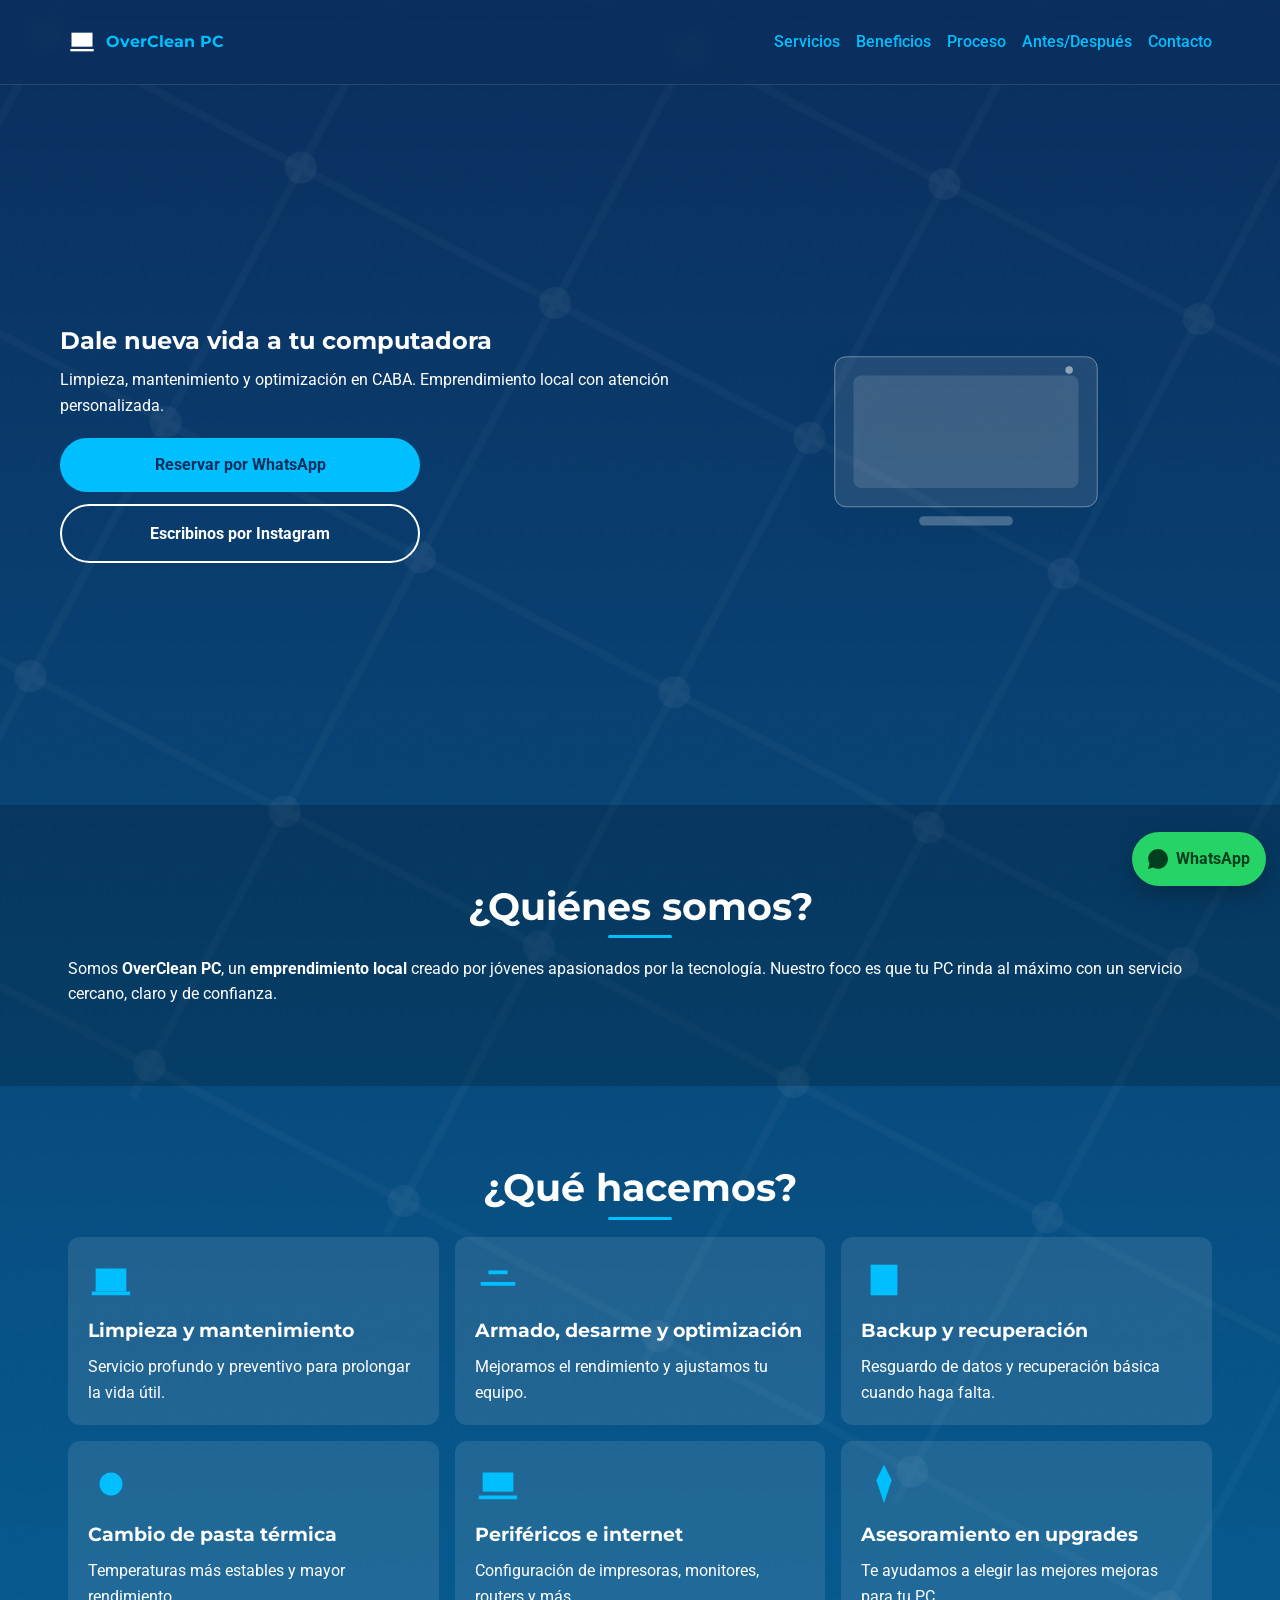
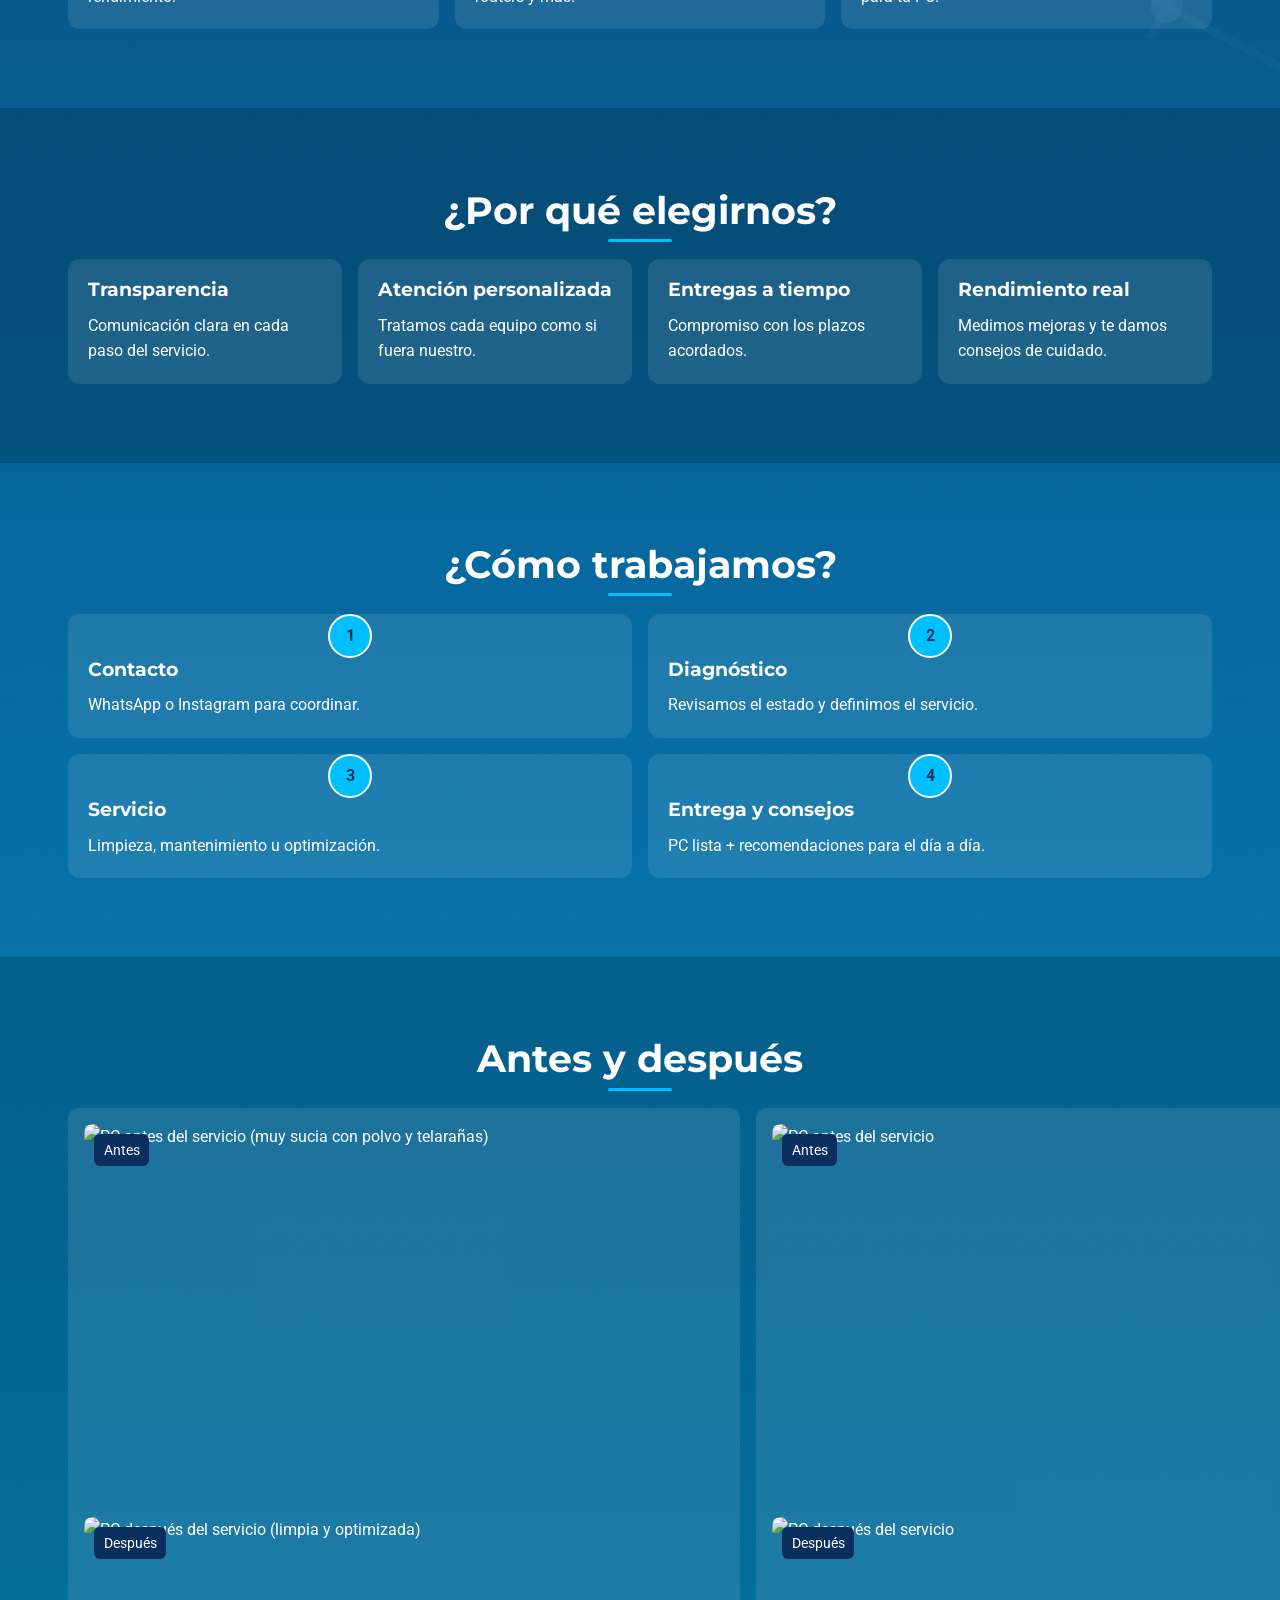
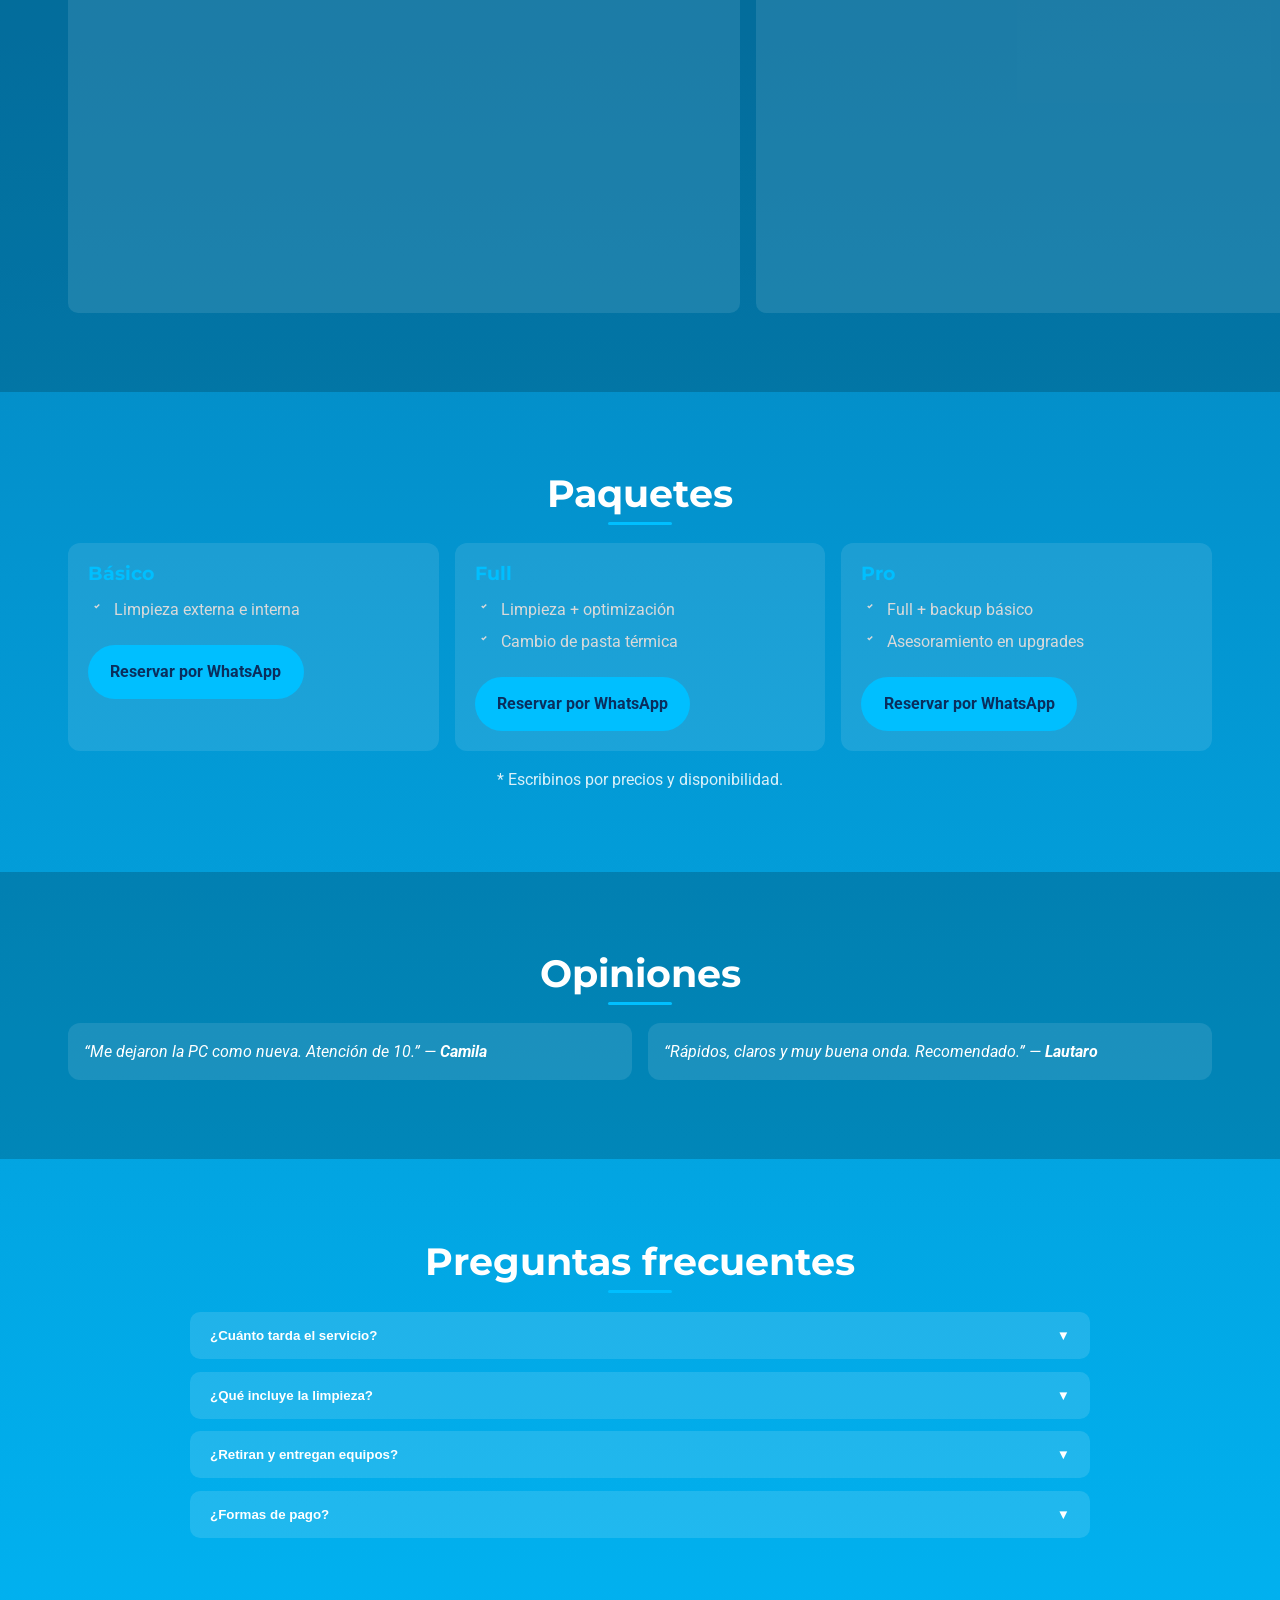
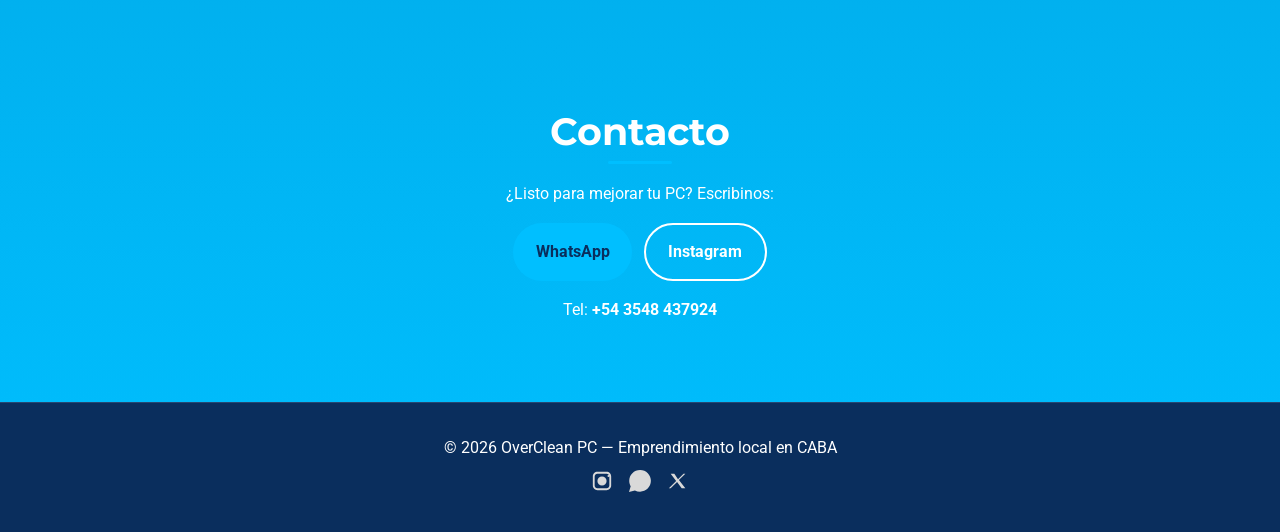
==== index.html @ 3811c66e "Prueba de imagen antes" ====
<!DOCTYPE html>
<html lang="es">
<head>
  <meta charset="UTF-8" />
  <meta name="viewport" content="width=device-width, initial-scale=1" />
  <title>OverClean PC — Limpieza, mantenimiento y optimización de computadoras en CABA</title>
  <meta name="description" content="Emprendimiento local en CABA: limpieza, mantenimiento y optimización de PC. Reservá por WhatsApp o Instagram. Más velocidad, más vida útil.">
  <link rel="canonical" href="https://overcleanpc.example/" />
  <meta name="robots" content="index,follow" />

  <!-- Open Graph -->
  <meta property="og:type" content="website">
  <meta property="og:title" content="OverClean PC — Limpieza y mantenimiento de computadoras en CABA">
  <meta property="og:description" content="Emprendimiento local en CABA. Limpieza, mantenimiento y optimización de PC. Reservá por WhatsApp o Instagram.">
  <meta property="og:url" content="https://www.instagram.com/overclean.pc/">
  <meta property="og:image" content="https://via.placeholder.com/1200x630.png?text=OverClean+PC">

  <!-- Twitter -->
  <meta name="twitter:card" content="summary_large_image">
  <meta name="twitter:title" content="OverClean PC — Limpieza y mantenimiento de computadoras en CABA">
  <meta name="twitter:description" content="Limpieza, mantenimiento y optimización de PC en CABA. Reservá por WhatsApp o Instagram.">
  <meta name="twitter:image" content="https://via.placeholder.com/1200x630.png?text=OverClean+PC">

  <!-- Favicon -->
  <link rel="icon" href="data:image/svg+xml,%3Csvg xmlns='http://www.w3.org/2000/svg' width='100' height='100'%3E%3Ctext y='0.9em' font-size='90'%3E💻%3C/text%3E%3C/svg%3E">

  <!-- Fonts -->
  <link rel="preconnect" href="https://fonts.googleapis.com">
  <link rel="preconnect" href="https://fonts.gstatic.com" crossorigin>
  <link href="https://fonts.googleapis.com/css2?family=Montserrat:wght@600;700&family=Roboto:wght@400;500&display=swap" rel="stylesheet">

  <!-- JSON-LD LocalBusiness and Service -->
  <script type="application/ld+json">
  {
    "@context":"https://schema.org",
    "@type":"LocalBusiness",
    "name":"OverClean PC",
    "url":"https://www.instagram.com/overclean.pc/",
    "telephone":"+543548437924",
    "image":"https://via.placeholder.com/500x500.png?text=OverClean+PC+Logo",
    "description":"Emprendimiento local de CABA dedicado a la limpieza, mantenimiento y optimización de PC.",
    "areaServed":"CABA, Buenos Aires, Argentina",
    "address":{
      "@type":"PostalAddress",
      "addressLocality":"CABA",
      "addressRegion":"Buenos Aires",
      "addressCountry":"AR"
    },
    "sameAs":["https://www.instagram.com/overclean.pc/"],
    "makesOffer":[
      {
        "@type":"Offer",
        "itemOffered":{
          "@type":"Service",
          "name":"Limpieza y mantenimiento de PC"
        }
      },
      {
        "@type":"Offer",
        "itemOffered":{
          "@type":"Service",
          "name":"Armado, desarme y optimización de PC"
        }
      }
    ]
  }
  </script>

  <style>
    :root{
      --color-primary:#0A2E5D;
      --color-secondary:#00BFFF;
      --color-white:#FFFFFF;
      --color-light-gray:#D9D9D9;
      --font-montserrat:'Montserrat',sans-serif;
      --font-roboto:'Roboto',sans-serif;
    }
    *{box-sizing:border-box;margin:0;padding:0}
    html{scroll-behavior:smooth}
    body{
      font-family:var(--font-roboto);
      color:var(--color-white);
      line-height:1.6;
      background:linear-gradient(180deg,var(--color-primary) 0%,var(--color-secondary) 100%);
      min-height:100vh;
    }
    a{color:var(--color-secondary);text-decoration:none}
    a:hover{text-decoration:underline}
    .container{max-width:1200px;margin:0 auto;padding:1.25rem}
    h1,h2,h3{font-family:var(--font-montserrat);color:var(--color-white);line-height:1.2;margin-bottom:.7rem}

    /* Header/Nav */
    header{position:sticky;top:0;backdrop-filter:blur(8px);background:rgba(10,46,93,0.7);z-index:20;border-bottom:1px solid rgba(255,255,255,.12)}
    .nav{display:flex;align-items:center;justify-content:space-between;padding:.8rem 1.25rem}
    .brand{display:flex;align-items:center;gap:.6rem}
    .brand svg{width:28px;height:28px;fill:var(--color-white)}
    .brand span{font-family:var(--font-montserrat);font-weight:700}
    .menu{display:flex;gap:1rem}
    .menu a{font-weight:500}
    .menu a:hover{text-decoration:none;opacity:.9}

    /* Pattern */
    body::before{
      content:'';position:fixed;inset:0;pointer-events:none;z-index:-1;opacity:.14;
      background-image:url("data:image/svg+xml,%3Csvg width='18' height='18' xmlns='http://www.w3.org/2000/svg'%3E%3Ccircle cx='9' cy='9' r='1' fill='%23FFFFFF' fill-opacity='0.35'/%3E%3Cpath d='M0 9h18M9 0v18' stroke='%23FFFFFF' stroke-opacity='0.18' stroke-width='0.5'/%3E%3C/svg%3E");
      background-size:160px 160px;transform:rotate(28deg) scale(1.8);transform-origin:center;
    }

    /* Hero */
    #hero{display:grid;grid-template-columns:1fr;gap:1.2rem;align-items:center;min-height:78vh;padding:3.2rem 1.25rem}
    #hero p{max-width:640px}
    .cta-row{display:flex;flex-direction:column;gap:12px;margin-top:1.2rem;max-width:360px}
    .btn{display:inline-flex;align-items:center;justify-content:center;padding:.9rem 1.4rem;border-radius:999px;font-weight:700;border:none;cursor:pointer;transition:.2s}
    .btn-primary{background:var(--color-secondary);color:var(--color-primary)}
    .btn-primary:hover{transform:translateY(-2px)}
    .btn-outline{background:transparent;color:var(--color-white);border:2px solid var(--color-white)}
    .btn-outline:hover{background:rgba(255,255,255,.1);transform:translateY(-2px)}
    .hero-art{max-width:420px;justify-self:center}
    .hero-art svg{width:100%;height:auto;filter:drop-shadow(0 10px 20px rgba(0,0,0,.25))}

    .section{padding:3.2rem 1.25rem}
    .section.alt{background:rgba(0,0,0,.18)}

    .grid{display:grid;gap:1rem}
    .cards-3{grid-template-columns:1fr}
    .cards-4{grid-template-columns:1fr}

    .card{background:rgba(255,255,255,.1);border-radius:12px;padding:1.25rem;transition:transform .2s, background .2s}
    .card:hover{transform:translateY(-3px);background:rgba(255,255,255,.16)}
    .card .icon{width:46px;height:46px;fill:var(--color-secondary);margin-bottom:.6rem}

    .section-title{font-size:2rem;text-align:center;margin-bottom:1.1rem;position:relative;padding-bottom:.5rem}
    .section-title::after{content:'';position:absolute;left:50%;transform:translateX(-50%);bottom:0;width:64px;height:3px;background:var(--color-secondary);border-radius:2px}

    /* Steps */
    .steps{counter-reset:step}
    .step{position:relative;padding-top:2.8rem}
    .step::before{counter-increment:step;content:counter(step);position:absolute;top:0;left:50%;transform:translateX(-50%);background:var(--color-secondary);color:var(--color-primary);width:40px;height:40px;border-radius:50%;display:flex;align-items:center;justify-content:center;font-weight:700;border:2px solid var(--color-white)}

    /* Gallery */
    .pair{display:flex;flex-direction:column;gap:.8rem;background:rgba(255,255,255,.1);padding:1rem;border-radius:10px}
    .pair .wrap{position:relative;border-radius:8px;overflow:hidden}
    .pair img{width:100%;display:block;border-radius:8px}
    .label{position:absolute;top:10px;left:10px;background:var(--color-primary);padding:.3rem .6rem;border-radius:6px;font-size:.88rem}

    /* Pricing */
    .price-card h3{color:var(--color-secondary)}
    .price-card ul{list-style:none;margin:.6rem 0 1.4rem;padding:0}
    .price-card li{display:flex;gap:.5rem;margin:.4rem 0;color:var(--color-light-gray)}
    .price-card li svg{width:18px;height:18px;fill:var(--color-secondary);flex-shrink:0}

    /* FAQ */
    .faq{max-width:900px;margin:1.2rem auto 0}
    .faq-item{background:rgba(255,255,255,.08);border-radius:10px;margin-bottom:.8rem;overflow:hidden}
    .faq-q{width:100%;text-align:left;padding:1rem 1.25rem;background:rgba(255,255,255,.05);border:0;color:var(--color-white);font-weight:600;display:flex;justify-content:space-between;align-items:center;cursor:pointer}
    .faq-a{max-height:0;overflow:hidden;transition:max-height .3s ease, padding .3s ease;color:var(--color-light-gray);padding:0 1.25rem}
    .faq-a.open{max-height:220px;padding:1rem 1.25rem}

    /* Testimonials */
    .testimonial{background:rgba(255,255,255,.1);border-radius:12px;padding:1rem;font-style:italic}

    /* Footer */
    footer{background:var(--color-primary);border-top:1px solid rgba(255,255,255,.12);text-align:center;padding:2rem 1.25rem}
    .social{display:flex;justify-content:center;gap:1rem;margin-top:.6rem}
    .social a svg{width:22px;height:22px;fill:var(--color-light-gray)}
    .social a:hover svg{fill:var(--color-secondary)}

    /* Floating WhatsApp */
    .fab-wa{position:fixed;right:14px;bottom:14px;background:#25D366;color:#003e1f;border-radius:999px;padding:.9rem 1rem;display:flex;gap:.5rem;align-items:center;font-weight:700;box-shadow:0 8px 24px rgba(0,0,0,.25);z-index:30}
    .fab-wa:hover{filter:brightness(0.95);text-decoration:none}

    /* Responsive */
    @media (min-width:768px){
      .container{padding:1.75rem}
      #hero{grid-template-columns:1.1fr .9fr;gap:2rem;min-height:80vh}
      .cards-3{grid-template-columns:repeat(3,1fr)}
      .cards-4{grid-template-columns:repeat(4,1fr)}
      .grid-2{grid-template-columns:repeat(2,1fr)}
    }
    @media (min-width:1024px){
      .section-title{font-size:2.4rem}
    }
  </style>
</head>
<body>
  <a class="fab-wa" href="https://wa.me/543548437924?text=Hola%20OverClean%20PC!%20Quiero%20reservar%20un%20turno%20para%20mi%20PC." target="_blank" rel="noopener" aria-label="Reservar por WhatsApp (flotante)">
    <!-- WA icon -->
    <svg viewBox="0 0 24 24" width="20" height="20" fill="currentColor"><path d="M20.52 3.48A11.86 11.86 0 0 0 12.06 0C5.52 0 .25 5.27.25 11.8c0 2.08.54 4.12 1.58 5.92L0 24l6.43-1.77a11.76 11.76 0 0 0 5.63 1.44h.01c6.54 0 11.81-5.27 11.81-11.81 0-3.16-1.23-6.13-3.36-8.38Z"/></svg>
    WhatsApp
  </a>

  <header>
    <nav class="nav container" aria-label="Principal">
      <a href="#" class="brand" aria-label="Inicio OverClean PC">
        <svg viewBox="0 0 24 24" aria-hidden="true"><path d="M3 4h18v12H3z"/><path d="M2 18h20v2H2z"/></svg>
        <span>OverClean PC</span>
      </a>
      <div class="menu" role="menubar">
        <a href="#services" role="menuitem">Servicios</a>
        <a href="#why" role="menuitem">Beneficios</a>
        <a href="#process" role="menuitem">Proceso</a>
        <a href="#galeria" role="menuitem">Antes/Después</a>
        <a href="#contacto" role="menuitem">Contacto</a>
      </div>
    </nav>
  </header>

  <main>
    <!-- Hero -->
    <section id="hero" class="container" role="region" aria-labelledby="ttl-hero">
      <div>
        <h1 id="ttl-hero">Dale nueva vida a tu computadora</h1>
        <p>Limpieza, mantenimiento y optimización en CABA. Emprendimiento local con atención personalizada.</p>
        <div class="cta-row">
          <a class="btn btn-primary" href="https://wa.me/543548437924?text=Hola%20OverClean%20PC!%20Vengo%20desde%20la%20web%20y%20quiero%20reservar%20un%20turno." target="_blank" rel="noopener">
            Reservar por WhatsApp
          </a>
          <a class="btn btn-outline" href="https://www.instagram.com/overclean.pc/" target="_blank" rel="noopener">
            Escribinos por Instagram
          </a>
        </div>
      </div>
      <div class="hero-art" aria-hidden="true">
        <svg viewBox="0 0 320 220" xmlns="http://www.w3.org/2000/svg" role="img" aria-label="Ilustración de PC">
          <rect x="20" y="20" width="280" height="160" rx="12" fill="rgba(255,255,255,0.1)" stroke="rgba(255,255,255,0.4)"/>
          <rect x="40" y="40" width="240" height="120" rx="8" fill="rgba(255,255,255,0.12)"/>
          <rect x="110" y="190" width="100" height="10" rx="5" fill="rgba(255,255,255,0.25)"/>
          <circle cx="270" cy="34" r="4" fill="rgba(255,255,255,0.5)"/>
        </svg>
      </div>
    </section>

    <!-- About -->
    <section class="section alt" aria-labelledby="ttl-about">
      <div class="container">
        <h2 id="ttl-about" class="section-title">¿Quiénes somos?</h2>
        <p>Somos <strong>OverClean PC</strong>, un <strong>emprendimiento local</strong> creado por jóvenes apasionados por la tecnología. Nuestro foco es que tu PC rinda al máximo con un servicio cercano, claro y de confianza.</p>
      </div>
    </section>

    <!-- Servicios -->
    <section id="services" class="section" aria-labelledby="ttl-servicios">
      <div class="container">
        <h2 id="ttl-servicios" class="section-title">¿Qué hacemos?</h2>
        <div class="grid cards-3" role="list">
          <article class="card" role="listitem">
            <svg class="icon" viewBox="0 0 24 24"><path d="M4 6h16v12H4z"/><path d="M2 18h20v2H2z"/></svg>
            <h3>Limpieza y mantenimiento</h3>
            <p>Servicio profundo y preventivo para prolongar la vida útil.</p>
          </article>
          <article class="card" role="listitem">
            <svg class="icon" viewBox="0 0 24 24"><path d="M3 13h18v2H3z"/><path d="M7 7h10v2H7z"/></svg>
            <h3>Armado, desarme y optimización</h3>
            <p>Mejoramos el rendimiento y ajustamos tu equipo.</p>
          </article>
          <article class="card" role="listitem">
            <svg class="icon" viewBox="0 0 24 24"><path d="M5 4h14v16H5z"/><path d="M8 7h8v2H8zM8 11h8v2H8zM8 15h8v2H8z"/></svg>
            <h3>Backup y recuperación</h3>
            <p>Resguardo de datos y recuperación básica cuando haga falta.</p>
          </article>
          <article class="card" role="listitem">
            <svg class="icon" viewBox="0 0 24 24"><circle cx="12" cy="12" r="6"/><path d="M12 2v4M12 18v4M2 12h4M18 12h4"/></svg>
            <h3>Cambio de pasta térmica</h3>
            <p>Temperaturas más estables y mayor rendimiento.</p>
          </article>
          <article class="card" role="listitem">
            <svg class="icon" viewBox="0 0 24 24"><path d="M4 6h16v10H4z"/><path d="M2 18h20v2H2z"/></svg>
            <h3>Periféricos e internet</h3>
            <p>Configuración de impresoras, monitores, routers y más.</p>
          </article>
          <article class="card" role="listitem">
            <svg class="icon" viewBox="0 0 24 24"><path d="M12 2l4 8-4 12-4-12 4-8z"/></svg>
            <h3>Asesoramiento en upgrades</h3>
            <p>Te ayudamos a elegir las mejores mejoras para tu PC.</p>
          </article>
        </div>
      </div>
    </section>

    <!-- Beneficios -->
    <section id="why" class="section alt" aria-labelledby="ttl-why">
      <div class="container">
        <h2 id="ttl-why" class="section-title">¿Por qué elegirnos?</h2>
        <div class="grid cards-4">
          <div class="card"><h3>Transparencia</h3><p>Comunicación clara en cada paso del servicio.</p></div>
          <div class="card"><h3>Atención personalizada</h3><p>Tratamos cada equipo como si fuera nuestro.</p></div>
          <div class="card"><h3>Entregas a tiempo</h3><p>Compromiso con los plazos acordados.</p></div>
          <div class="card"><h3>Rendimiento real</h3><p>Medimos mejoras y te damos consejos de cuidado.</p></div>
        </div>
      </div>
    </section>

    <!-- Proceso -->
    <section id="process" class="section" aria-labelledby="ttl-proceso">
      <div class="container">
        <h2 id="ttl-proceso" class="section-title">¿Cómo trabajamos?</h2>
        <div class="grid grid-2 steps">
          <div class="card step"><h3>Contacto</h3><p>WhatsApp o Instagram para coordinar.</p></div>
          <div class="card step"><h3>Diagnóstico</h3><p>Revisamos el estado y definimos el servicio.</p></div>
          <div class="card step"><h3>Servicio</h3><p>Limpieza, mantenimiento u optimización.</p></div>
          <div class="card step"><h3>Entrega y consejos</h3><p>PC lista + recomendaciones para el día a día.</p></div>
        </div>
      </div>
    </section>

   <!-- Galería Antes/Después -->
<section id="galeria" class="section alt" aria-labelledby="ttl-galeria">
  <div class="container">
    <h2 id="ttl-galeria" class="section-title">Antes y después</h2>
    <div class="grid grid-2">
      <!-- Par 1 -->
      <div class="pair">
        <div class="wrap">
          <!-- TU FOTO DE ANTES -->
          <img src="/img/antes1.jpeg" alt="PC antes del servicio (muy sucia con polvo y telarañas)" loading="lazy" width="640" height="380">
          <span class="label">Antes</span>
        </div>
        <div class="wrap">
          <!-- FOTO DE DESPUÉS (cuando la tengas) -->
          <img src="/img/despues1.jpg" alt="PC después del servicio (limpia y optimizada)" loading="lazy" width="640" height="380">
          <span class="label">Después</span>
        </div>
      </div>

      <!-- Par 2 (opcional, podés dejarlo por ahora con placeholders o reemplazarlo cuando tengas más fotos) -->
      <div class="pair">
        <div class="wrap">
          <img src="/img/antes2.jpg" alt="PC antes del servicio" loading="lazy" width="640" height="380">
          <span class="label">Antes</span>
        </div>
        <div class="wrap">
          <img src="/img/despues2.jpg" alt="PC después del servicio" loading="lazy" width="640" height="380">
          <span class="label">Después</span>
        </div>
      </div>
    </div>
  </div>
</section>


    <!-- Paquetes -->
    <section id="precios" class="section" aria-labelledby="ttl-precios">
      <div class="container">
        <h2 id="ttl-precios" class="section-title">Paquetes</h2>
        <div class="grid cards-3">
          <article class="card price-card">
            <h3>Básico</h3>
            <ul>
              <li>
                <svg viewBox="0 0 24 24"><path d="M9 12l2 2 4-4" stroke="currentColor" stroke-width="2" fill="none"/></svg>
                Limpieza externa e interna
              </li>
            </ul>
            <a class="btn btn-primary" href="https://wa.me/543548437924?text=Hola!%20Quiero%20el%20paquete%20B%C3%A1sico%20de%20OverClean%20PC." target="_blank" rel="noopener">Reservar por WhatsApp</a>
          </article>
          <article class="card price-card">
            <h3>Full</h3>
            <ul>
              <li><svg viewBox="0 0 24 24"><path d="M9 12l2 2 4-4" stroke="currentColor" stroke-width="2" fill="none"/></svg>Limpieza + optimización</li>
              <li><svg viewBox="0 0 24 24"><path d="M9 12l2 2 4-4" stroke="currentColor" stroke-width="2" fill="none"/></svg>Cambio de pasta térmica</li>
            </ul>
            <a class="btn btn-primary" href="https://wa.me/543548437924?text=Hola!%20Quiero%20el%20paquete%20Full%20de%20OverClean%20PC." target="_blank" rel="noopener">Reservar por WhatsApp</a>
          </article>
          <article class="card price-card">
            <h3>Pro</h3>
            <ul>
              <li><svg viewBox="0 0 24 24"><path d="M9 12l2 2 4-4" stroke="currentColor" stroke-width="2" fill="none"/></svg>Full + backup básico</li>
              <li><svg viewBox="0 0 24 24"><path d="M9 12l2 2 4-4" stroke="currentColor" stroke-width="2" fill="none"/></svg>Asesoramiento en upgrades</li>
            </ul>
            <a class="btn btn-primary" href="https://wa.me/543548437924?text=Hola!%20Quiero%20el%20paquete%20Pro%20de%20OverClean%20PC." target="_blank" rel="noopener">Reservar por WhatsApp</a>
          </article>
        </div>
        <p style="opacity:.85;margin-top:1rem;text-align:center">* Escribinos por precios y disponibilidad.</p>
      </div>
    </section>

    <!-- Testimonios -->
    <section class="section alt" aria-labelledby="ttl-testimonios">
      <div class="container">
        <h2 id="ttl-testimonios" class="section-title">Opiniones</h2>
        <div class="grid grid-2">
          <blockquote class="testimonial">“Me dejaron la PC como nueva. Atención de 10.” — <strong>Camila</strong></blockquote>
          <blockquote class="testimonial">“Rápidos, claros y muy buena onda. Recomendado.” — <strong>Lautaro</strong></blockquote>
        </div>
      </div>
    </section>

    <!-- FAQ -->
    <section id="faq" class="section" aria-labelledby="ttl-faq">
      <div class="container">
        <h2 id="ttl-faq" class="section-title">Preguntas frecuentes</h2>
        <div class="faq" id="accordion">
          <div class="faq-item">
            <button class="faq-q" aria-expanded="false">¿Cuánto tarda el servicio?<span>▼</span></button>
            <div class="faq-a" aria-hidden="true"><p>Entre 2 y 24 horas, según el estado del equipo y el paquete.</p></div>
          </div>
          <div class="faq-item">
            <button class="faq-q" aria-expanded="false">¿Qué incluye la limpieza?<span>▼</span></button>
            <div class="faq-a" aria-hidden="true"><p>Limpieza interna/externa, retiro de polvo, revisión visual y pruebas básicas.</p></div>
          </div>
          <div class="faq-item">
            <button class="faq-q" aria-expanded="false">¿Retiran y entregan equipos?<span>▼</span></button>
            <div class="faq-a" aria-hidden="true"><p>Coordinamos según la zona de CABA. Consultanos por DM/WhatsApp.</p></div>
          </div>
          <div class="faq-item">
            <button class="faq-q" aria-expanded="false">¿Formas de pago?<span>▼</span></button>
            <div class="faq-a" aria-hidden="true"><p>Efectivo y transferencia. Consultá por otras opciones.</p></div>
          </div>
        </div>
      </div>
    </section>

    <!-- Contacto -->
    <section id="contacto" class="section" aria-labelledby="ttl-contacto">
      <div class="container" style="text-align:center">
        <h2 id="ttl-contacto" class="section-title">Contacto</h2>
        <p>¿Listo para mejorar tu PC? Escribinos:</p>
        <div style="display:flex;gap:12px;justify-content:center;margin:1rem 0;flex-wrap:wrap">
          <a class="btn btn-primary" href="https://wa.me/543548437924?text=Hola%20OverClean%20PC!%20Quiero%20reservar%20un%20turno." target="_blank" rel="noopener">WhatsApp</a>
          <a class="btn btn-outline" href="https://www.instagram.com/overclean.pc/" target="_blank" rel="noopener">Instagram</a>
        </div>
        <p>Tel: <strong>+54 3548 437924</strong></p>
      </div>
    </section>
  </main>

  <footer>
    <div>© <span id="year"></span> OverClean PC — Emprendimiento local en CABA</div>
    <div class="social" aria-label="Redes sociales">
      <a href="https://www.instagram.com/overclean.pc/" target="_blank" rel="noopener" aria-label="Instagram">
        <svg viewBox="0 0 24 24"><path d="M7 2C4.24 2 2 4.24 2 7v10c0 2.76 2.24 5 5 5h10c2.76 0 5-2.24 5-5V7c0-2.76-2.24-5-5-5H7zm0 2h10c1.66 0 3 1.34 3 3v10c0 1.66-1.34 3-3 3H7c-1.66 0-3-1.34-3-3V7c0-1.66 1.34-3 3-3zm12 1.5a1 1 0 100 2 1 1 0 000-2zM12 7a5 5 0 100 10 5 5 0 000-10z"/></svg>
      </a>
      <a href="https://wa.me/543548437924" target="_blank" rel="noopener" aria-label="WhatsApp">
        <svg viewBox="0 0 24 24"><path d="M20.52 3.48A11.86 11.86 0 0 0 12.06 0C5.52 0 .25 5.27.25 11.8c0 2.08.54 4.12 1.58 5.92L0 24l6.43-1.77a11.76 11.76 0 0 0 5.63 1.44h.01c6.54 0 11.81-5.27 11.81-11.81 0-3.16-1.23-6.13-3.36-8.38Z"/></svg>
      </a>
      <a href="https://twitter.com/" target="_blank" rel="noopener" aria-label="X (Twitter)">
        <svg viewBox="0 0 24 24"><path d="M4 4h4l4 6 6-6h2l-7 7 7 9h-4l-5-7-7 7H2l8-8z"/></svg>
      </a>
    </div>
  </footer>

  <script>
    // Año dinámico
    document.getElementById('year').textContent = new Date().getFullYear();

    // FAQ simple
    document.querySelectorAll('.faq-q').forEach(btn => {
      btn.addEventListener('click', () => {
        const item = btn.parentElement;
        const ans = item.querySelector('.faq-a');
        const open = ans.classList.contains('open');
        document.querySelectorAll('.faq-a').forEach(a => a.classList.remove('open'));
        if (!open) ans.classList.add('open');
        btn.setAttribute('aria-expanded', String(!open));
        ans.setAttribute('aria-hidden', String(open));
      });
    });
  </script>
</body>
</html>
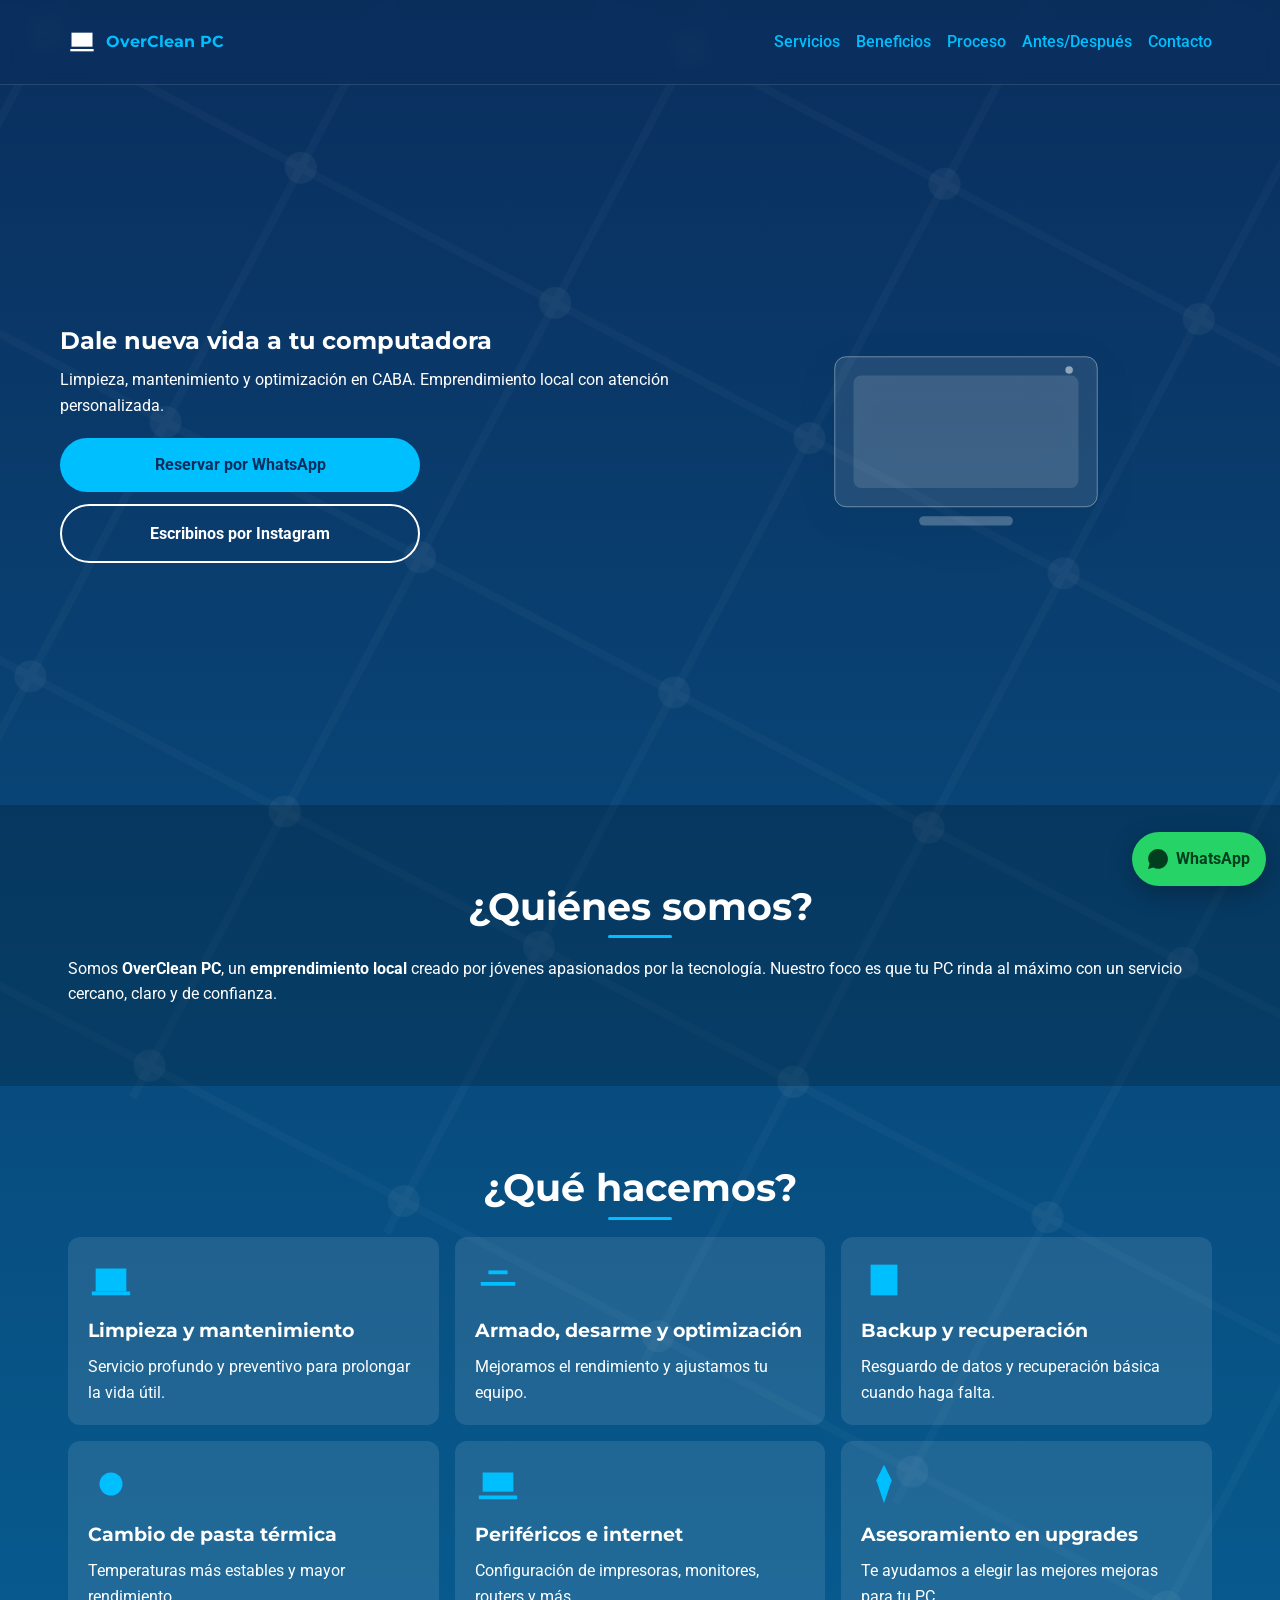
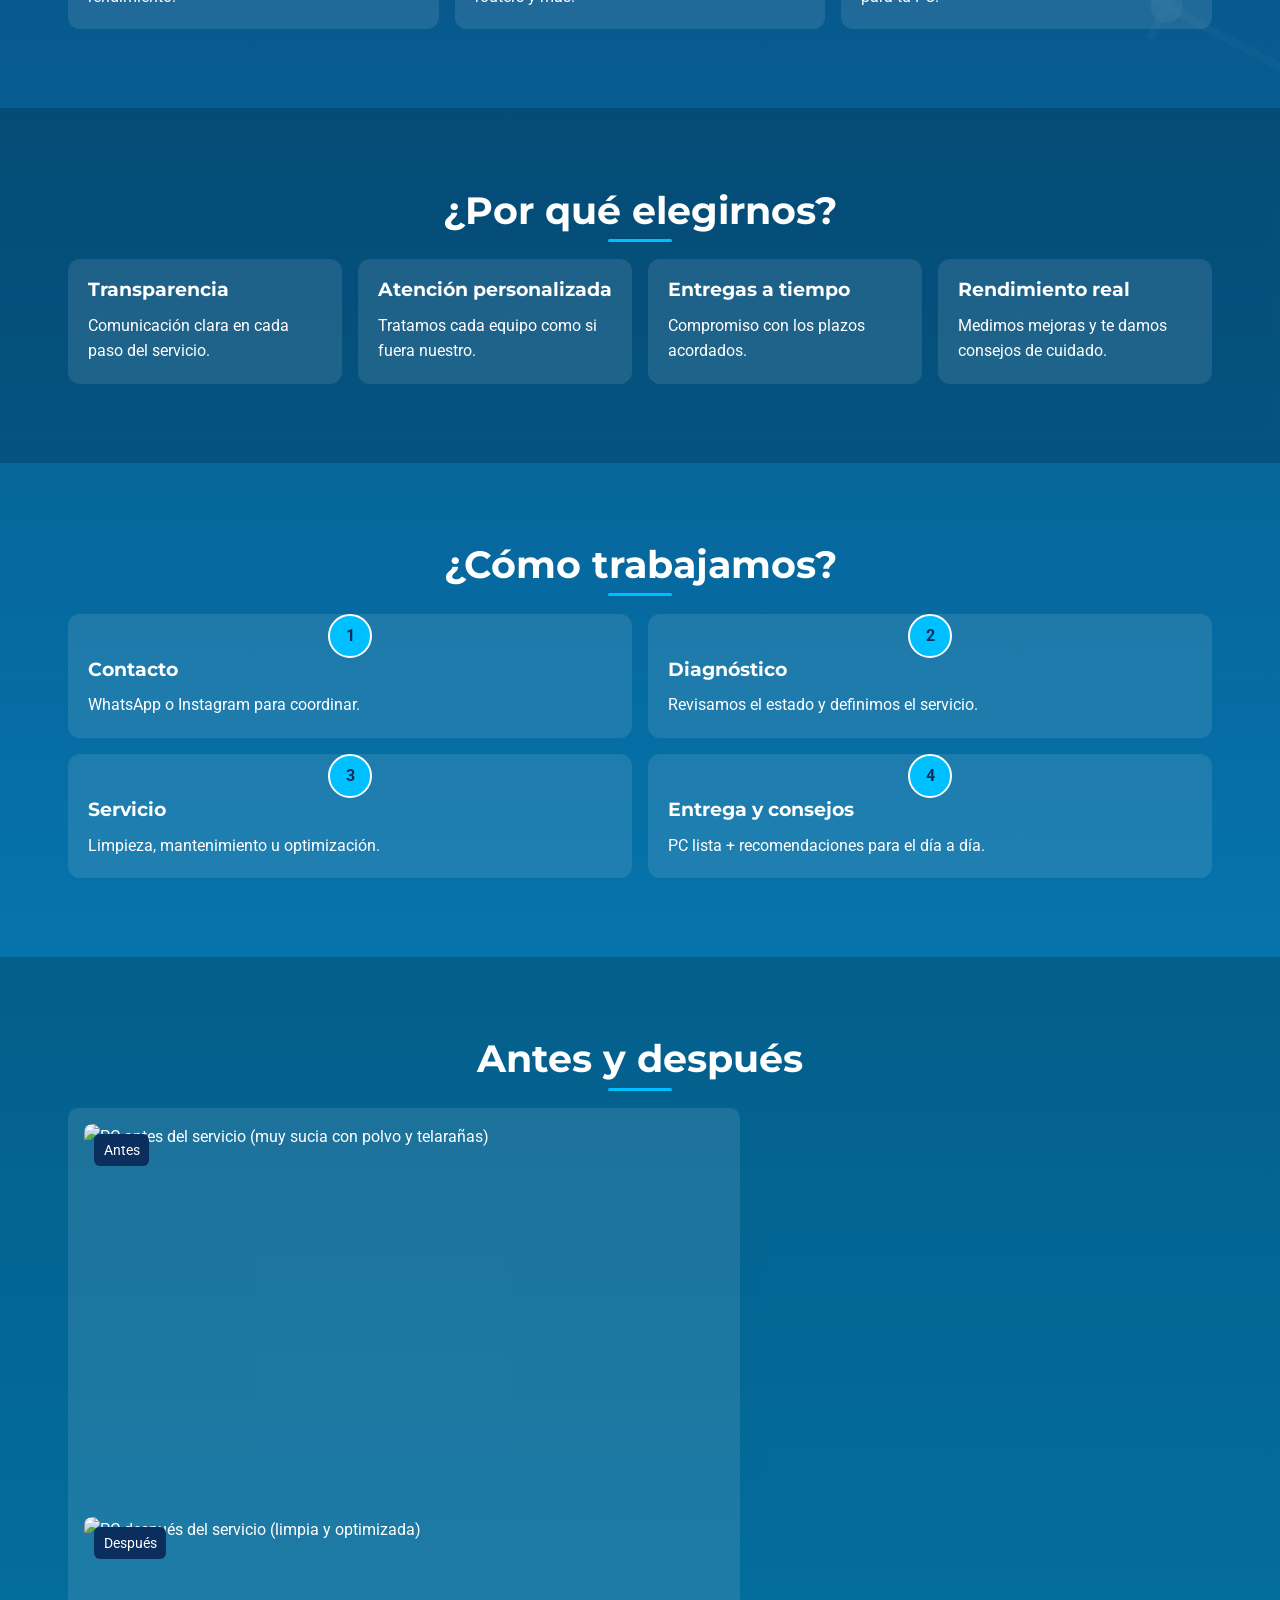
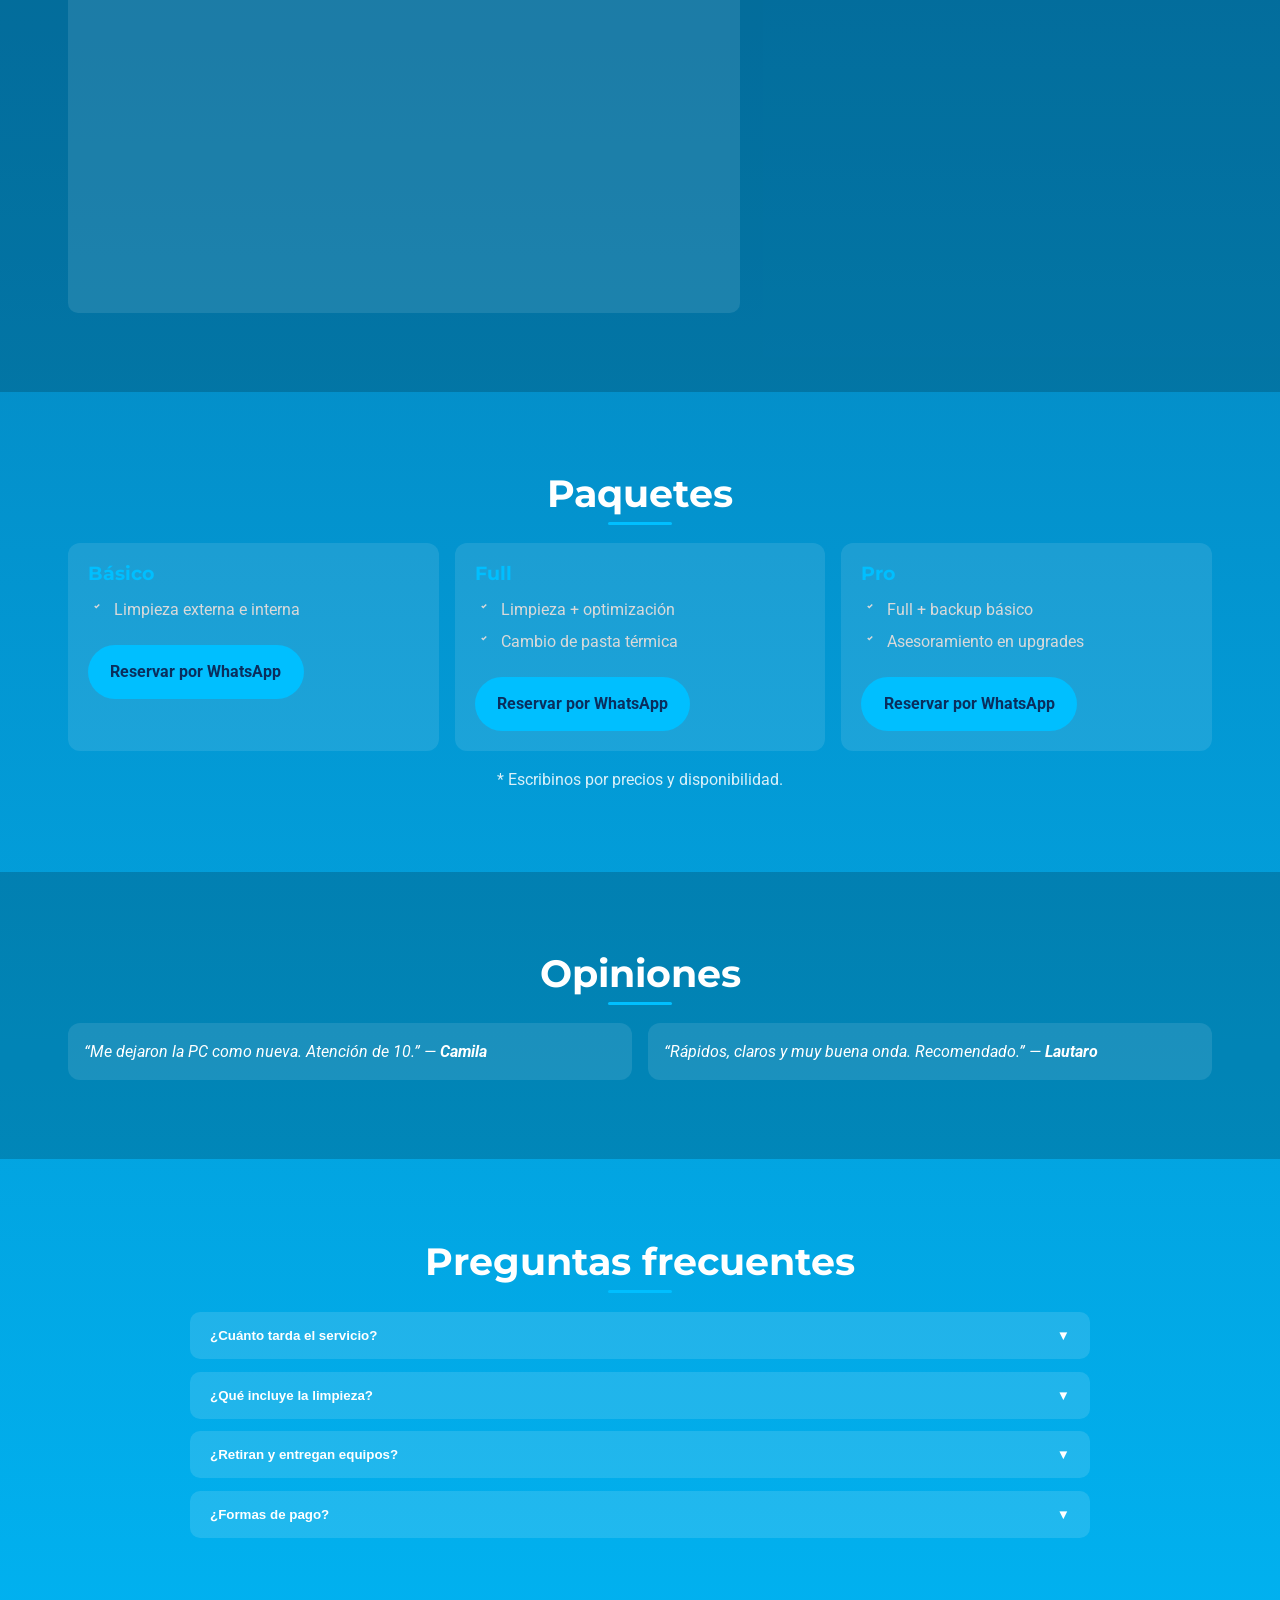
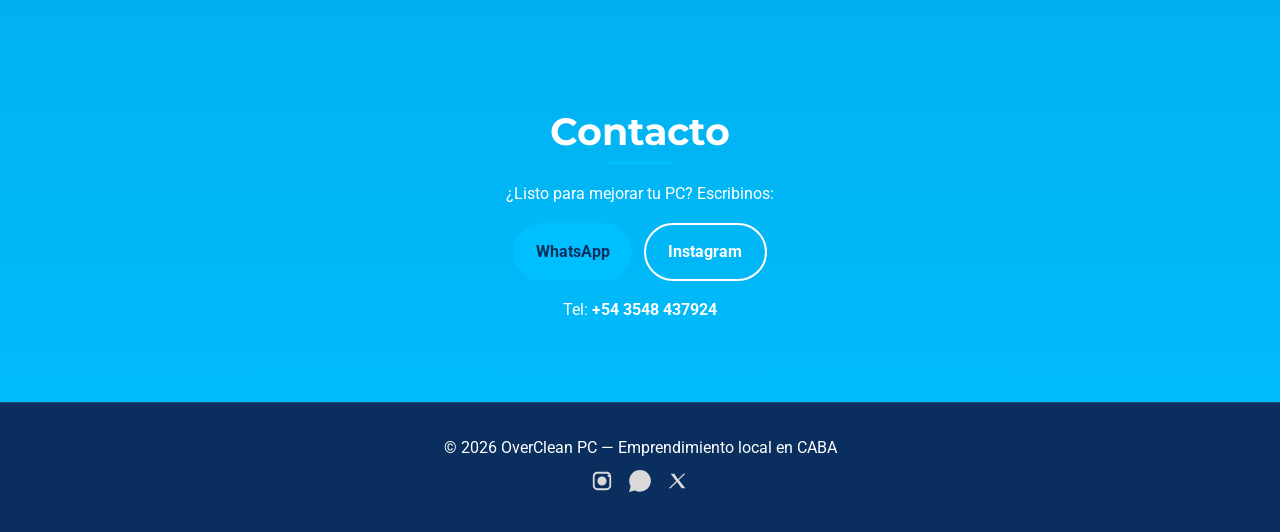
==== commit 34e4b091: "prueba nuevamente de imagen suciaa" ====
--- a/index.html
+++ b/index.html
@@ -303,39 +303,29 @@
       </div>
     </section>
 
-   <!-- Galería Antes/Después -->
+<!-- Galería Antes/Después -->
 <section id="galeria" class="section alt" aria-labelledby="ttl-galeria">
   <div class="container">
     <h2 id="ttl-galeria" class="section-title">Antes y después</h2>
     <div class="grid grid-2">
+
       <!-- Par 1 -->
       <div class="pair">
         <div class="wrap">
-          <!-- TU FOTO DE ANTES -->
-          <img src="/img/antes1.jpeg" alt="PC antes del servicio (muy sucia con polvo y telarañas)" loading="lazy" width="640" height="380">
+          <img src="img/pcsucia2.jpeg" alt="PC antes del servicio (muy sucia con polvo y telarañas)" loading="lazy" width="640" height="380">
           <span class="label">Antes</span>
         </div>
         <div class="wrap">
-          <!-- FOTO DE DESPUÉS (cuando la tengas) -->
-          <img src="/img/despues1.jpg" alt="PC después del servicio (limpia y optimizada)" loading="lazy" width="640" height="380">
+          <img src="img/pclimpia2.jpeg" alt="PC después del servicio (limpia y optimizada)" loading="lazy" width="640" height="380">
           <span class="label">Después</span>
         </div>
       </div>
 
-      <!-- Par 2 (opcional, podés dejarlo por ahora con placeholders o reemplazarlo cuando tengas más fotos) -->
-      <div class="pair">
-        <div class="wrap">
-          <img src="/img/antes2.jpg" alt="PC antes del servicio" loading="lazy" width="640" height="380">
-          <span class="label">Antes</span>
-        </div>
-        <div class="wrap">
-          <img src="/img/despues2.jpg" alt="PC después del servicio" loading="lazy" width="640" height="380">
-          <span class="label">Después</span>
-        </div>
-      </div>
     </div>
   </div>
 </section>
+
+
 
 
     <!-- Paquetes -->
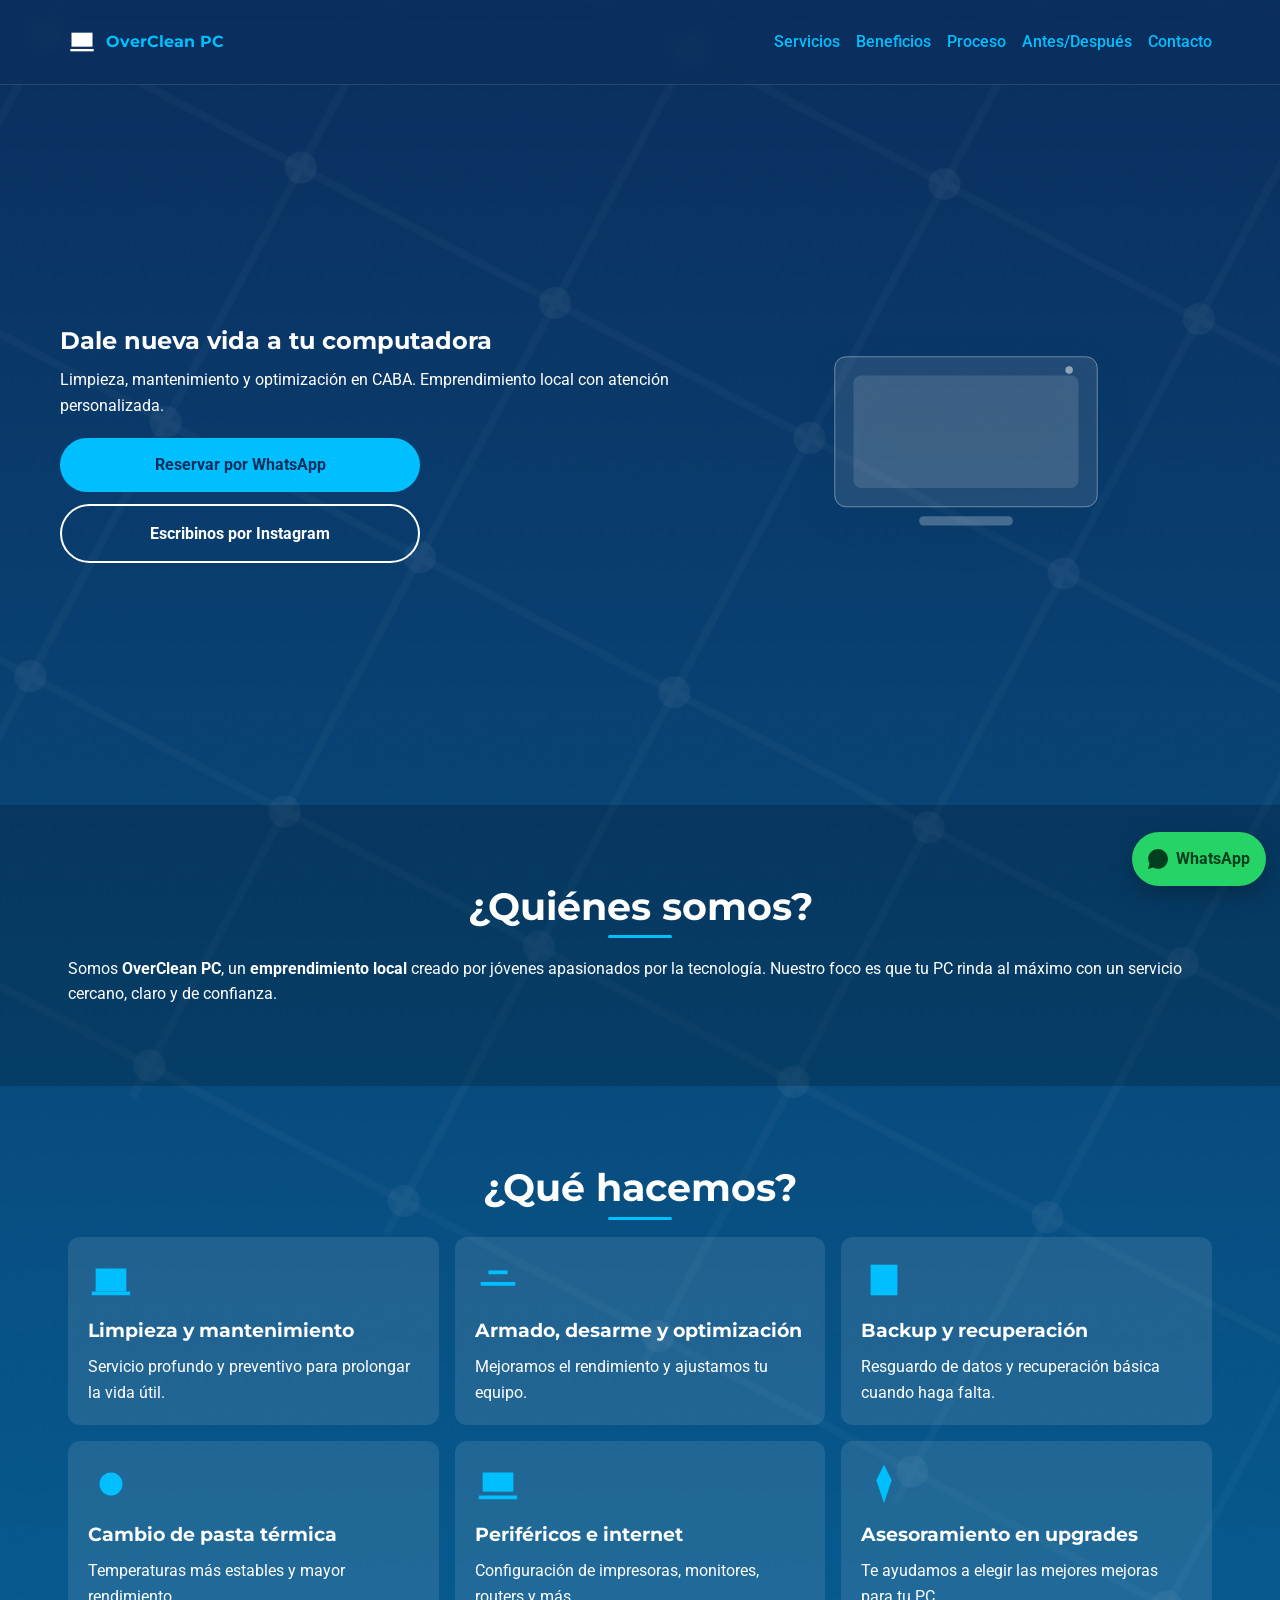
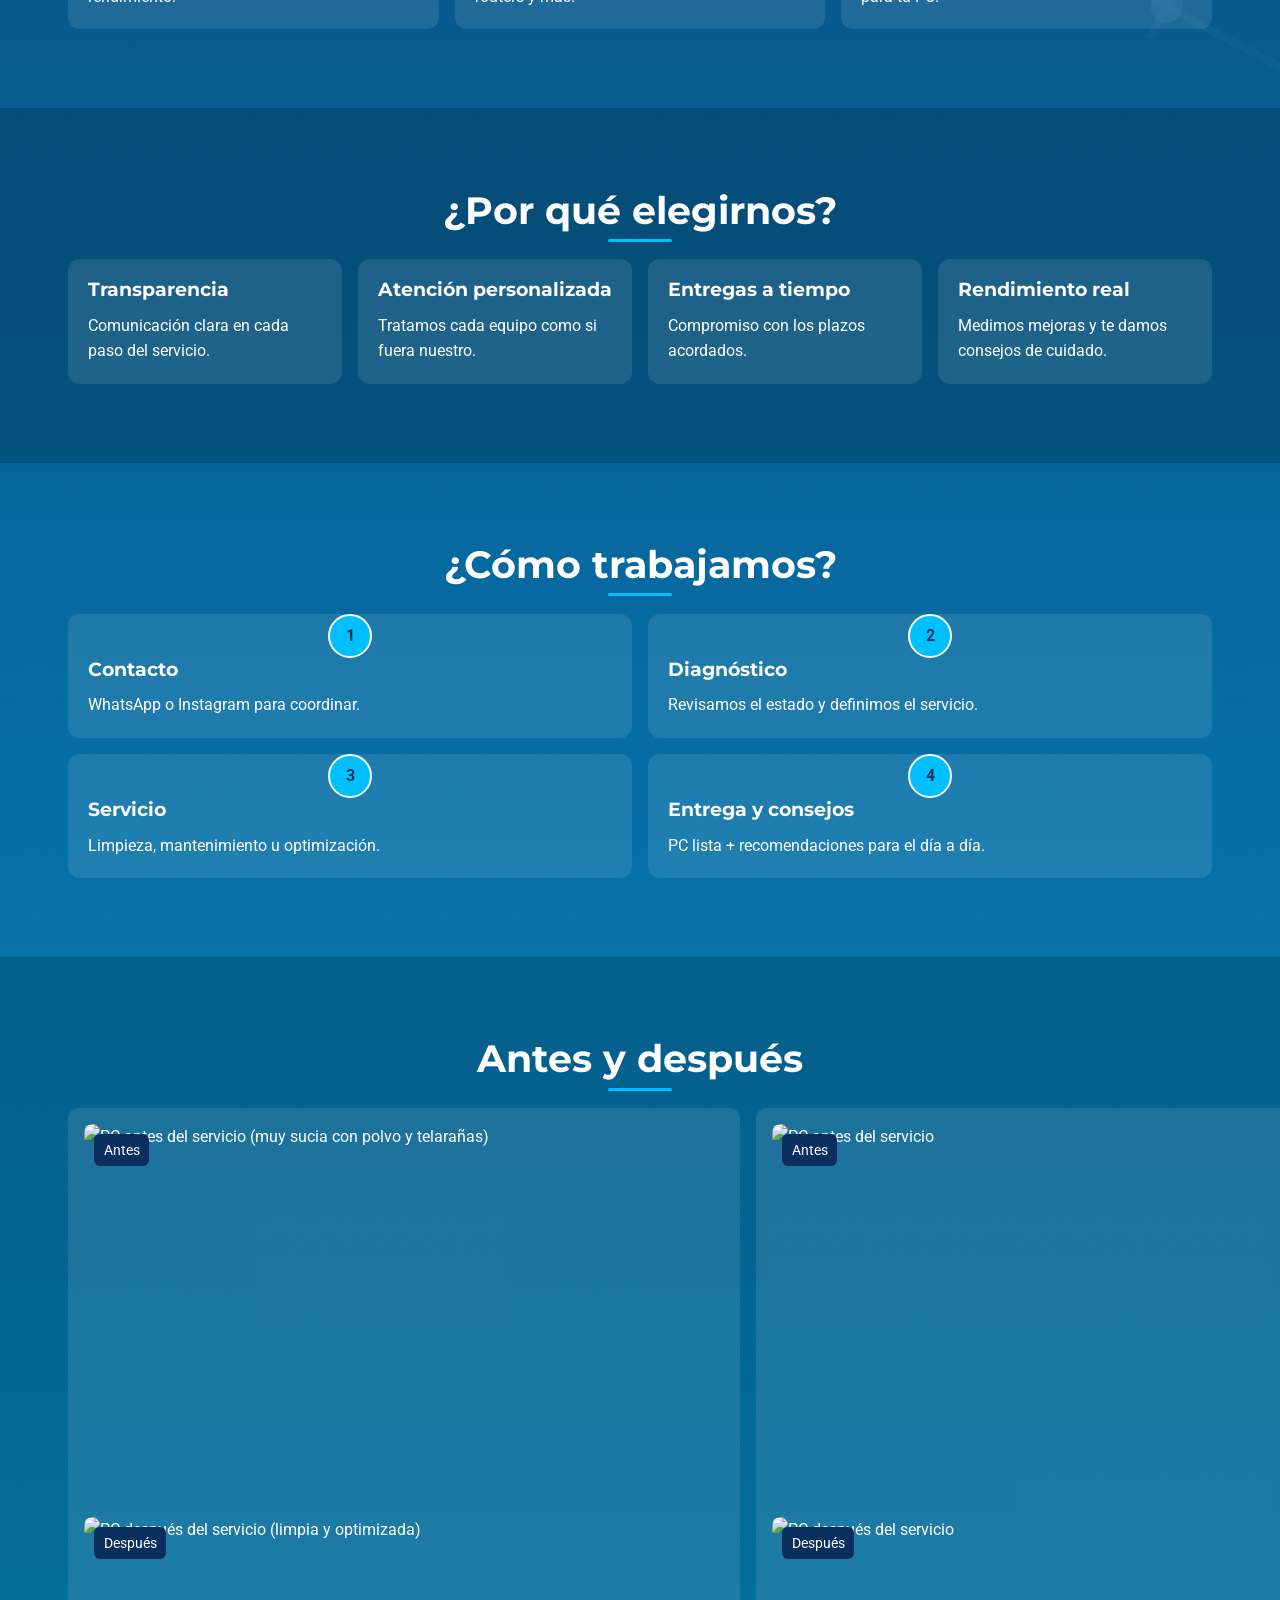
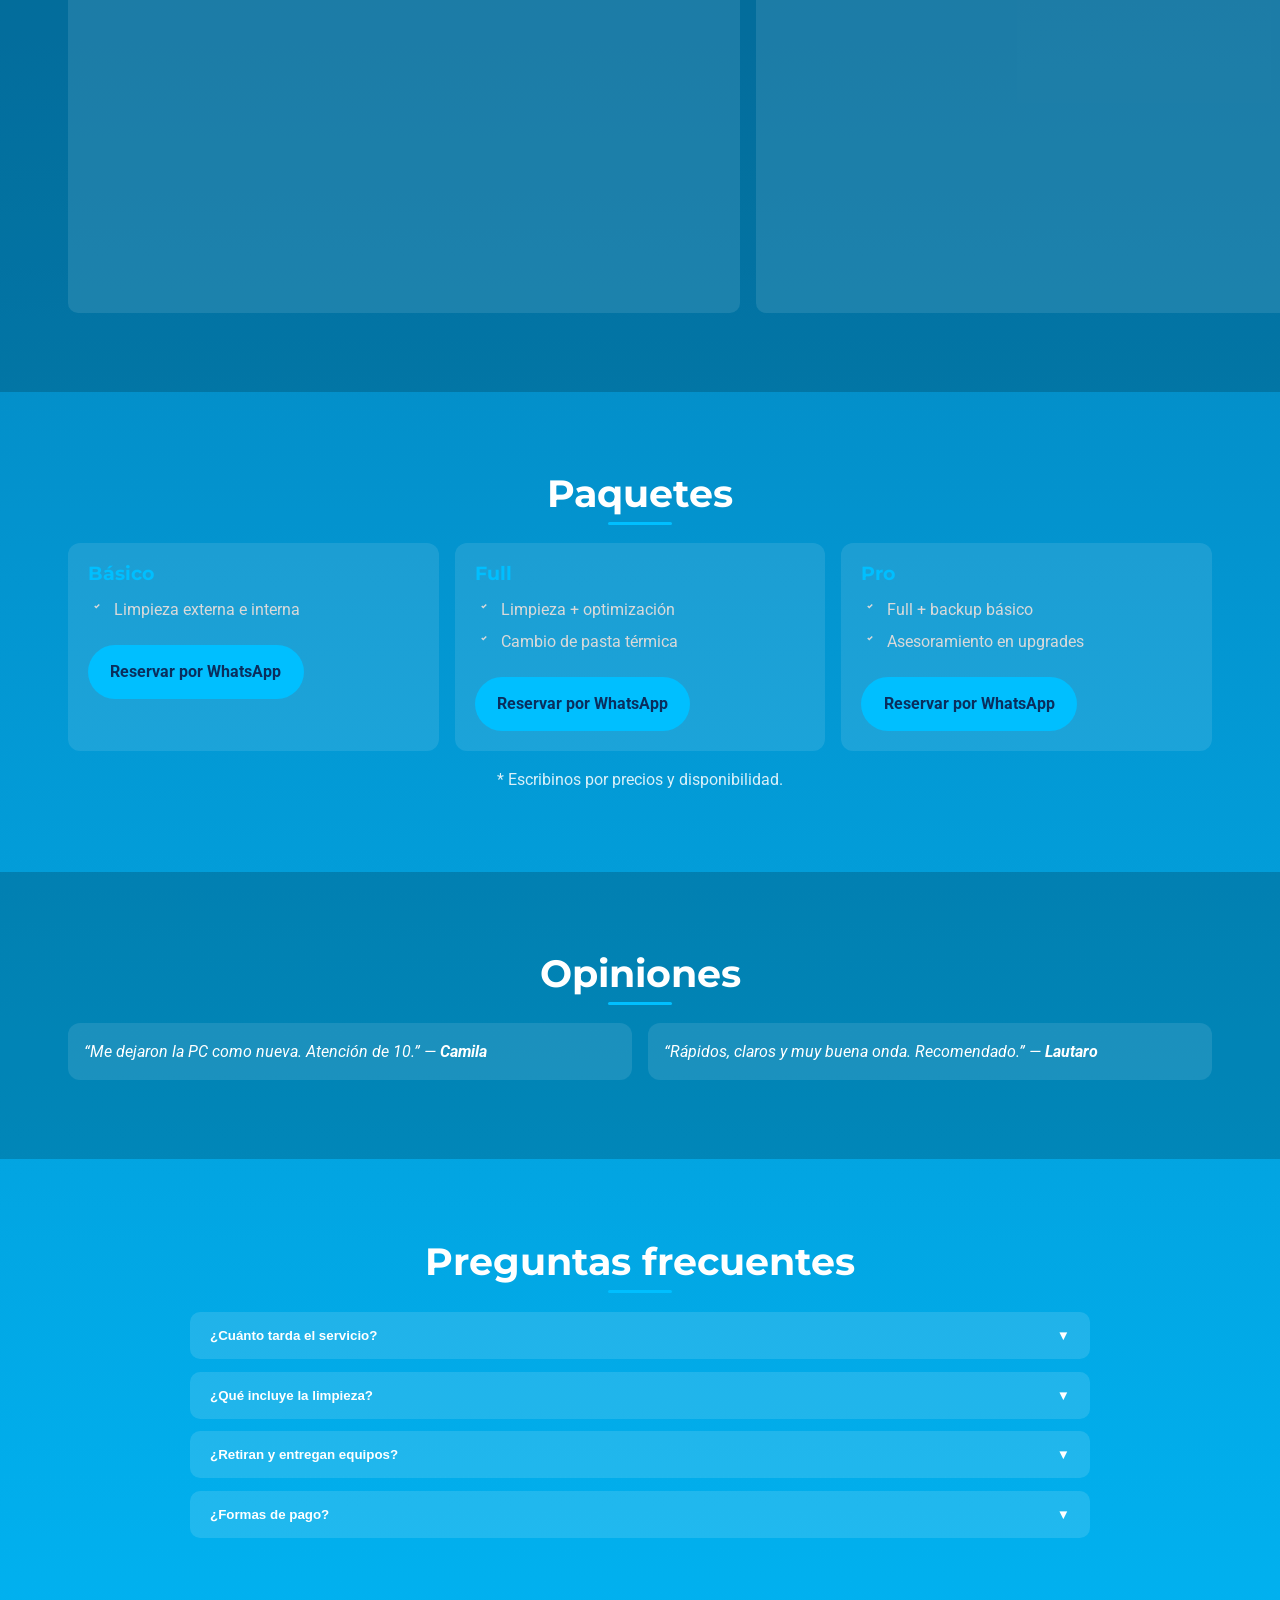
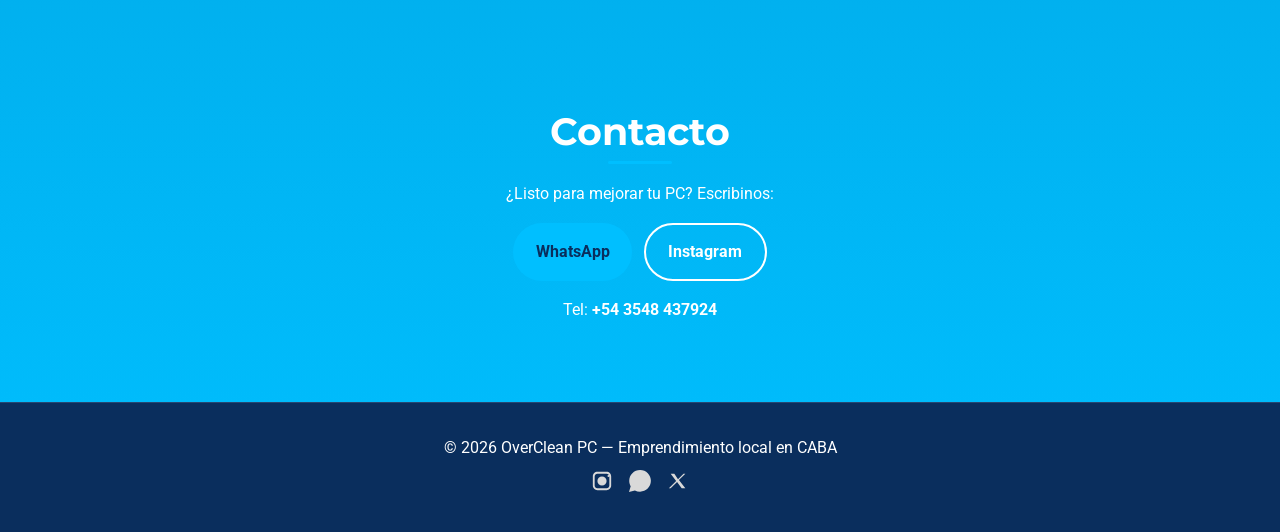
==== commit b07a9ab2: "prueba 6 de la imagen suciaaaaa" ====
--- a/index.html
+++ b/index.html
@@ -303,7 +303,7 @@
       </div>
     </section>
 
-<!-- Galería Antes/Después -->
+   <!-- Galería Antes/Después -->
 <section id="galeria" class="section alt" aria-labelledby="ttl-galeria">
   <div class="container">
     <h2 id="ttl-galeria" class="section-title">Antes y después</h2>
@@ -312,11 +312,23 @@
       <!-- Par 1 -->
       <div class="pair">
         <div class="wrap">
-          <img src="img/pcsucia2.jpeg" alt="PC antes del servicio (muy sucia con polvo y telarañas)" loading="lazy" width="640" height="380">
+          <img src="img/pcsucia2.jpg" alt="PC antes del servicio (muy sucia con polvo y telarañas)" loading="lazy" width="640" height="380">
           <span class="label">Antes</span>
         </div>
         <div class="wrap">
-          <img src="img/pclimpia2.jpeg" alt="PC después del servicio (limpia y optimizada)" loading="lazy" width="640" height="380">
+          <img src="img/despues1.jpg" alt="PC después del servicio (limpia y optimizada)" loading="lazy" width="640" height="380">
+          <span class="label">Después</span>
+        </div>
+      </div>
+
+      <!-- Par 2 (opcional, podés dejarlo o cambiarlo con más fotos) -->
+      <div class="pair">
+        <div class="wrap">
+          <img src="img/antes2.jpg" alt="PC antes del servicio" loading="lazy" width="640" height="380">
+          <span class="label">Antes</span>
+        </div>
+        <div class="wrap">
+          <img src="img/despues2.jpg" alt="PC después del servicio" loading="lazy" width="640" height="380">
           <span class="label">Después</span>
         </div>
       </div>
@@ -324,7 +336,6 @@
     </div>
   </div>
 </section>
-
 
 
 
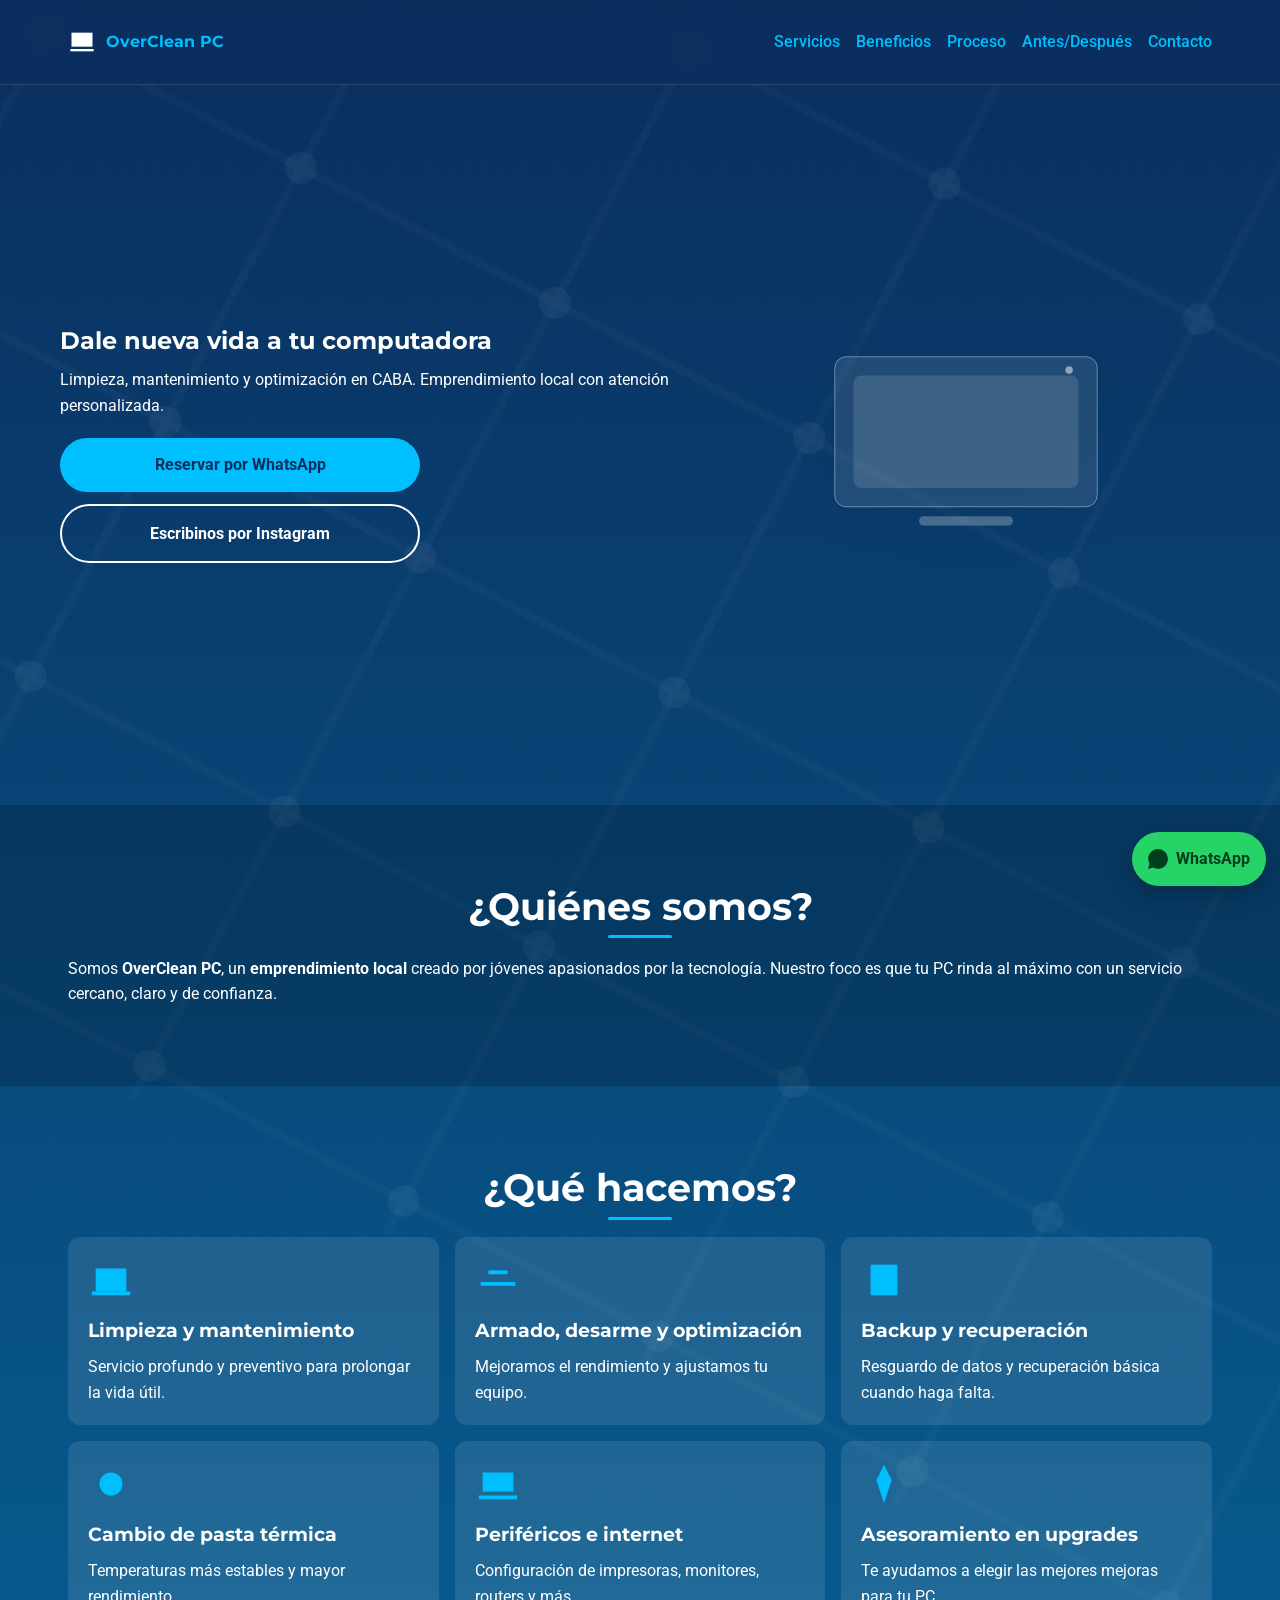
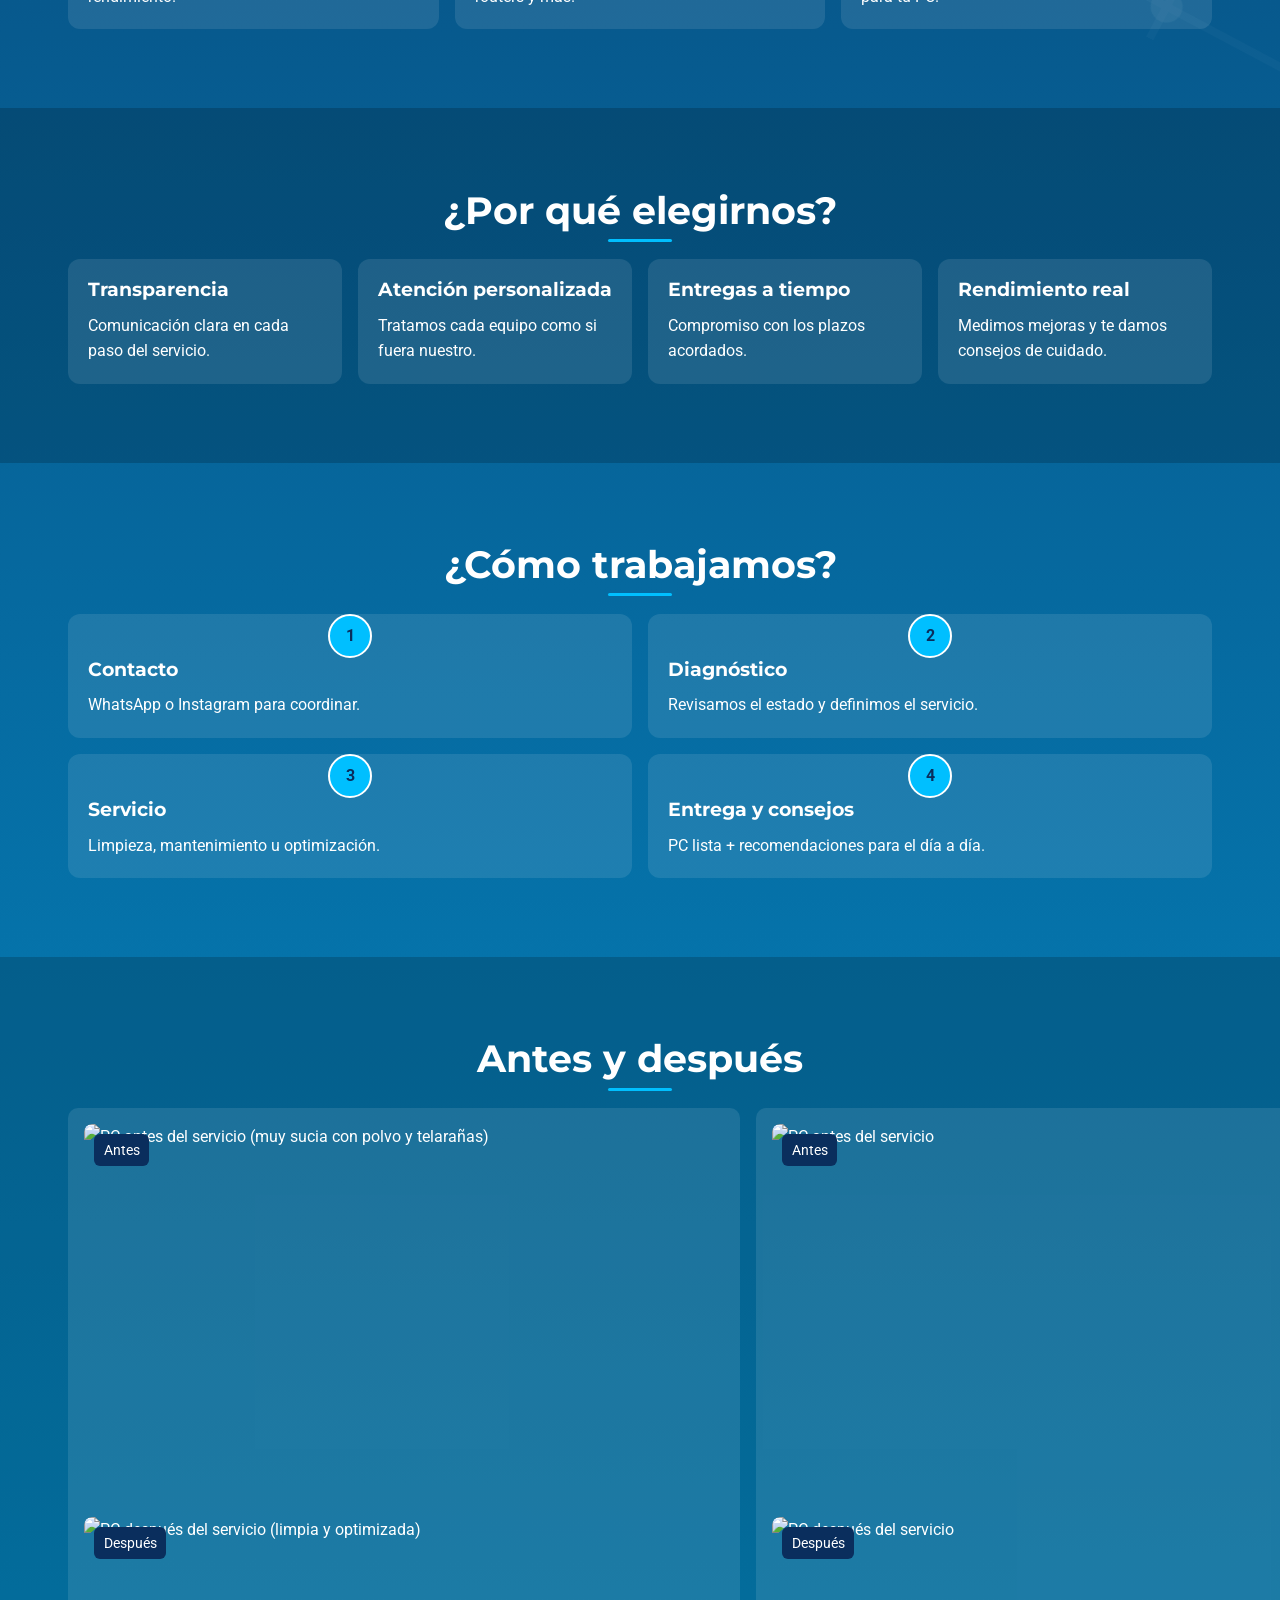
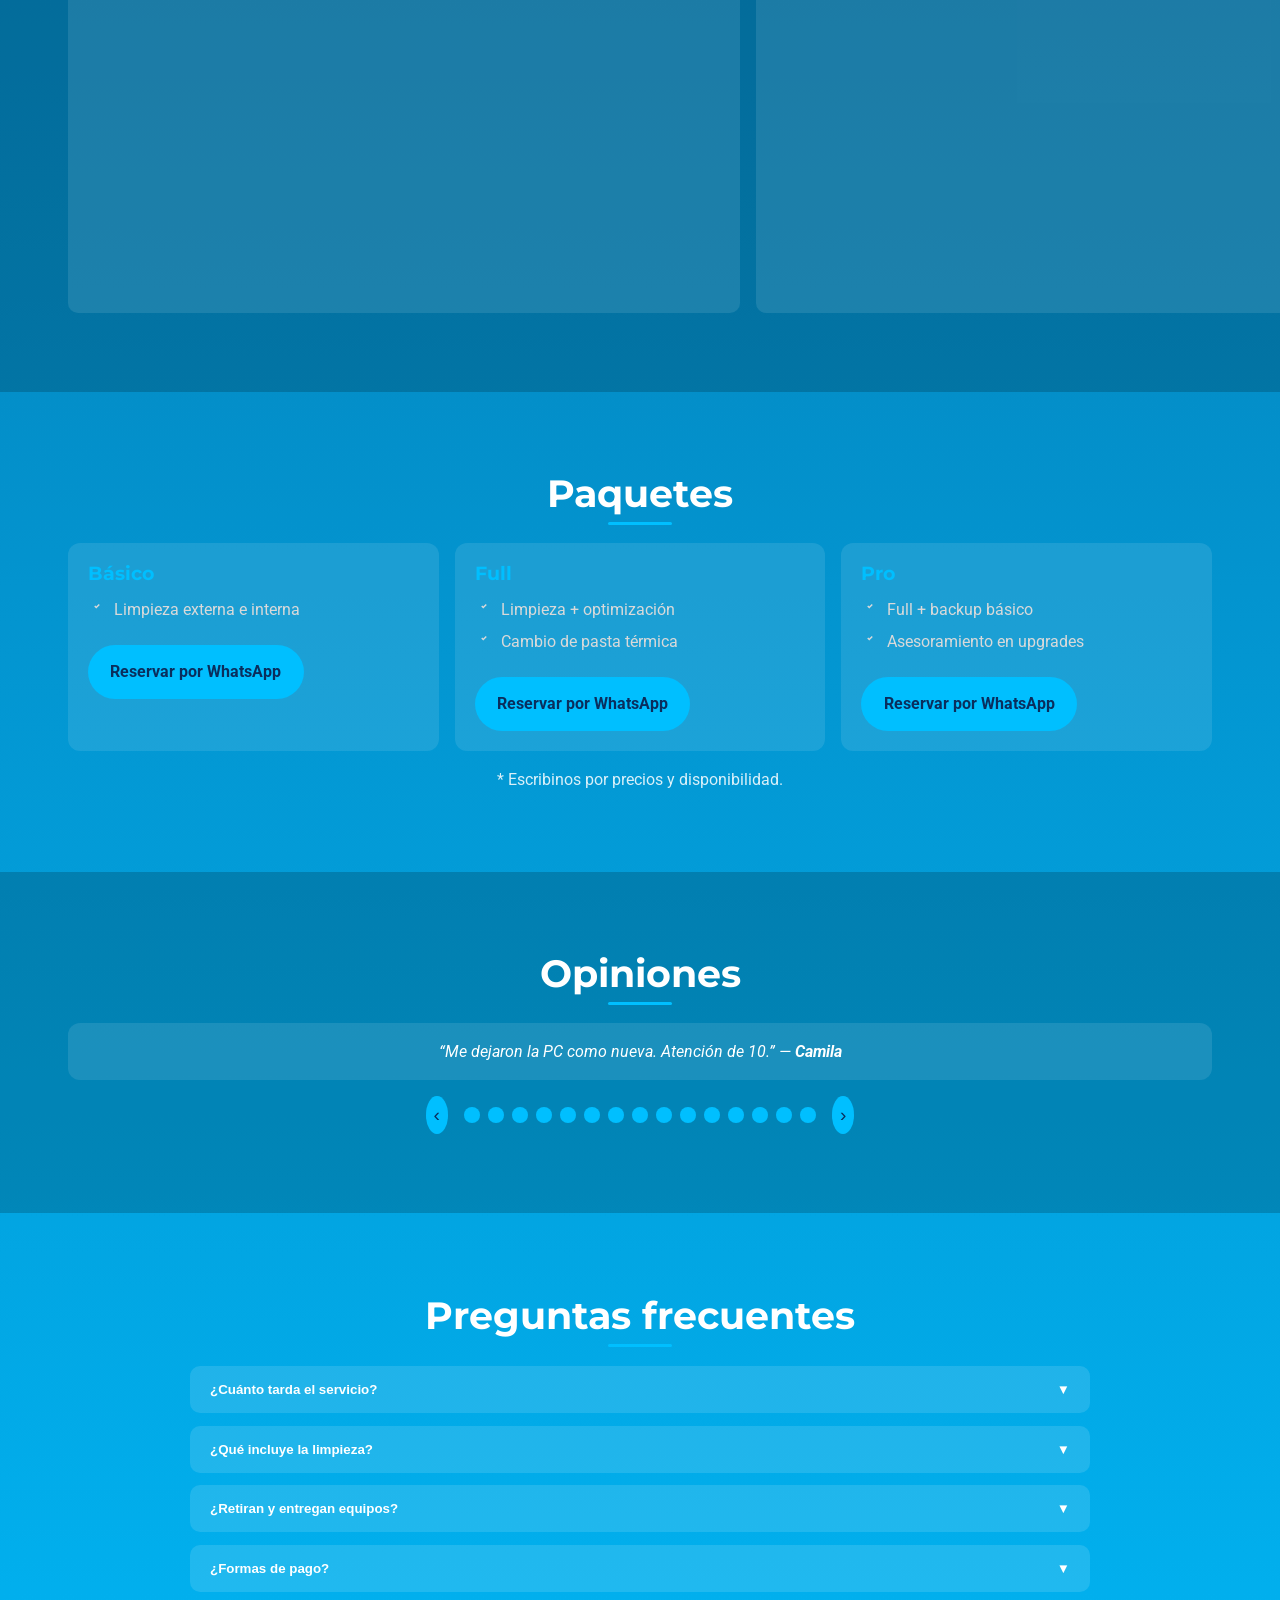
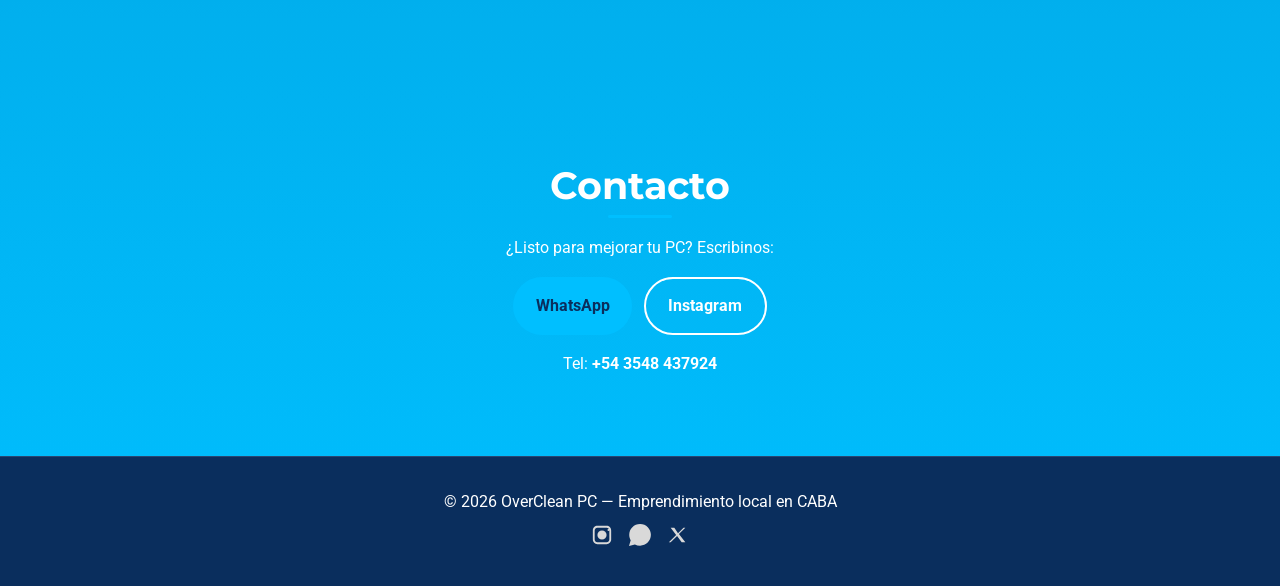
==== commit 3fb9bd8c: "Cambios y orden en el codigo" ====
--- a/index.html
+++ b/index.html
@@ -28,6 +28,7 @@
   <link rel="preconnect" href="https://fonts.googleapis.com">
   <link rel="preconnect" href="https://fonts.gstatic.com" crossorigin>
   <link href="https://fonts.googleapis.com/css2?family=Montserrat:wght@600;700&family=Roboto:wght@400;500&display=swap" rel="stylesheet">
+  <link rel="stylesheet" href="css/style.css">
 
   <!-- JSON-LD LocalBusiness and Service -->
   <script type="application/ld+json">
@@ -66,121 +67,7 @@
   }
   </script>
 
-  <style>
-    :root{
-      --color-primary:#0A2E5D;
-      --color-secondary:#00BFFF;
-      --color-white:#FFFFFF;
-      --color-light-gray:#D9D9D9;
-      --font-montserrat:'Montserrat',sans-serif;
-      --font-roboto:'Roboto',sans-serif;
-    }
-    *{box-sizing:border-box;margin:0;padding:0}
-    html{scroll-behavior:smooth}
-    body{
-      font-family:var(--font-roboto);
-      color:var(--color-white);
-      line-height:1.6;
-      background:linear-gradient(180deg,var(--color-primary) 0%,var(--color-secondary) 100%);
-      min-height:100vh;
-    }
-    a{color:var(--color-secondary);text-decoration:none}
-    a:hover{text-decoration:underline}
-    .container{max-width:1200px;margin:0 auto;padding:1.25rem}
-    h1,h2,h3{font-family:var(--font-montserrat);color:var(--color-white);line-height:1.2;margin-bottom:.7rem}
-
-    /* Header/Nav */
-    header{position:sticky;top:0;backdrop-filter:blur(8px);background:rgba(10,46,93,0.7);z-index:20;border-bottom:1px solid rgba(255,255,255,.12)}
-    .nav{display:flex;align-items:center;justify-content:space-between;padding:.8rem 1.25rem}
-    .brand{display:flex;align-items:center;gap:.6rem}
-    .brand svg{width:28px;height:28px;fill:var(--color-white)}
-    .brand span{font-family:var(--font-montserrat);font-weight:700}
-    .menu{display:flex;gap:1rem}
-    .menu a{font-weight:500}
-    .menu a:hover{text-decoration:none;opacity:.9}
-
-    /* Pattern */
-    body::before{
-      content:'';position:fixed;inset:0;pointer-events:none;z-index:-1;opacity:.14;
-      background-image:url("data:image/svg+xml,%3Csvg width='18' height='18' xmlns='http://www.w3.org/2000/svg'%3E%3Ccircle cx='9' cy='9' r='1' fill='%23FFFFFF' fill-opacity='0.35'/%3E%3Cpath d='M0 9h18M9 0v18' stroke='%23FFFFFF' stroke-opacity='0.18' stroke-width='0.5'/%3E%3C/svg%3E");
-      background-size:160px 160px;transform:rotate(28deg) scale(1.8);transform-origin:center;
-    }
-
-    /* Hero */
-    #hero{display:grid;grid-template-columns:1fr;gap:1.2rem;align-items:center;min-height:78vh;padding:3.2rem 1.25rem}
-    #hero p{max-width:640px}
-    .cta-row{display:flex;flex-direction:column;gap:12px;margin-top:1.2rem;max-width:360px}
-    .btn{display:inline-flex;align-items:center;justify-content:center;padding:.9rem 1.4rem;border-radius:999px;font-weight:700;border:none;cursor:pointer;transition:.2s}
-    .btn-primary{background:var(--color-secondary);color:var(--color-primary)}
-    .btn-primary:hover{transform:translateY(-2px)}
-    .btn-outline{background:transparent;color:var(--color-white);border:2px solid var(--color-white)}
-    .btn-outline:hover{background:rgba(255,255,255,.1);transform:translateY(-2px)}
-    .hero-art{max-width:420px;justify-self:center}
-    .hero-art svg{width:100%;height:auto;filter:drop-shadow(0 10px 20px rgba(0,0,0,.25))}
-
-    .section{padding:3.2rem 1.25rem}
-    .section.alt{background:rgba(0,0,0,.18)}
-
-    .grid{display:grid;gap:1rem}
-    .cards-3{grid-template-columns:1fr}
-    .cards-4{grid-template-columns:1fr}
-
-    .card{background:rgba(255,255,255,.1);border-radius:12px;padding:1.25rem;transition:transform .2s, background .2s}
-    .card:hover{transform:translateY(-3px);background:rgba(255,255,255,.16)}
-    .card .icon{width:46px;height:46px;fill:var(--color-secondary);margin-bottom:.6rem}
-
-    .section-title{font-size:2rem;text-align:center;margin-bottom:1.1rem;position:relative;padding-bottom:.5rem}
-    .section-title::after{content:'';position:absolute;left:50%;transform:translateX(-50%);bottom:0;width:64px;height:3px;background:var(--color-secondary);border-radius:2px}
-
-    /* Steps */
-    .steps{counter-reset:step}
-    .step{position:relative;padding-top:2.8rem}
-    .step::before{counter-increment:step;content:counter(step);position:absolute;top:0;left:50%;transform:translateX(-50%);background:var(--color-secondary);color:var(--color-primary);width:40px;height:40px;border-radius:50%;display:flex;align-items:center;justify-content:center;font-weight:700;border:2px solid var(--color-white)}
-
-    /* Gallery */
-    .pair{display:flex;flex-direction:column;gap:.8rem;background:rgba(255,255,255,.1);padding:1rem;border-radius:10px}
-    .pair .wrap{position:relative;border-radius:8px;overflow:hidden}
-    .pair img{width:100%;display:block;border-radius:8px}
-    .label{position:absolute;top:10px;left:10px;background:var(--color-primary);padding:.3rem .6rem;border-radius:6px;font-size:.88rem}
-
-    /* Pricing */
-    .price-card h3{color:var(--color-secondary)}
-    .price-card ul{list-style:none;margin:.6rem 0 1.4rem;padding:0}
-    .price-card li{display:flex;gap:.5rem;margin:.4rem 0;color:var(--color-light-gray)}
-    .price-card li svg{width:18px;height:18px;fill:var(--color-secondary);flex-shrink:0}
-
-    /* FAQ */
-    .faq{max-width:900px;margin:1.2rem auto 0}
-    .faq-item{background:rgba(255,255,255,.08);border-radius:10px;margin-bottom:.8rem;overflow:hidden}
-    .faq-q{width:100%;text-align:left;padding:1rem 1.25rem;background:rgba(255,255,255,.05);border:0;color:var(--color-white);font-weight:600;display:flex;justify-content:space-between;align-items:center;cursor:pointer}
-    .faq-a{max-height:0;overflow:hidden;transition:max-height .3s ease, padding .3s ease;color:var(--color-light-gray);padding:0 1.25rem}
-    .faq-a.open{max-height:220px;padding:1rem 1.25rem}
-
-    /* Testimonials */
-    .testimonial{background:rgba(255,255,255,.1);border-radius:12px;padding:1rem;font-style:italic}
-
-    /* Footer */
-    footer{background:var(--color-primary);border-top:1px solid rgba(255,255,255,.12);text-align:center;padding:2rem 1.25rem}
-    .social{display:flex;justify-content:center;gap:1rem;margin-top:.6rem}
-    .social a svg{width:22px;height:22px;fill:var(--color-light-gray)}
-    .social a:hover svg{fill:var(--color-secondary)}
-
-    /* Floating WhatsApp */
-    .fab-wa{position:fixed;right:14px;bottom:14px;background:#25D366;color:#003e1f;border-radius:999px;padding:.9rem 1rem;display:flex;gap:.5rem;align-items:center;font-weight:700;box-shadow:0 8px 24px rgba(0,0,0,.25);z-index:30}
-    .fab-wa:hover{filter:brightness(0.95);text-decoration:none}
-
-    /* Responsive */
-    @media (min-width:768px){
-      .container{padding:1.75rem}
-      #hero{grid-template-columns:1.1fr .9fr;gap:2rem;min-height:80vh}
-      .cards-3{grid-template-columns:repeat(3,1fr)}
-      .cards-4{grid-template-columns:repeat(4,1fr)}
-      .grid-2{grid-template-columns:repeat(2,1fr)}
-    }
-    @media (min-width:1024px){
-      .section-title{font-size:2.4rem}
-    }
-  </style>
+
 </head>
 <body>
   <a class="fab-wa" href="https://wa.me/543548437924?text=Hola%20OverClean%20PC!%20Quiero%20reservar%20un%20turno%20para%20mi%20PC." target="_blank" rel="noopener" aria-label="Reservar por WhatsApp (flotante)">
@@ -303,7 +190,7 @@
       </div>
     </section>
 
-   <!-- Galería Antes/Después -->
+<!-- Galería Antes/Después -->
 <section id="galeria" class="section alt" aria-labelledby="ttl-galeria">
   <div class="container">
     <h2 id="ttl-galeria" class="section-title">Antes y después</h2>
@@ -312,11 +199,11 @@
       <!-- Par 1 -->
       <div class="pair">
         <div class="wrap">
-          <img src="img/pcsucia2.jpg" alt="PC antes del servicio (muy sucia con polvo y telarañas)" loading="lazy" width="640" height="380">
+          <img src="img/antes/pcsucia2.jpg" alt="PC antes del servicio (muy sucia con polvo y telarañas)" loading="lazy" width="640" height="380">
           <span class="label">Antes</span>
         </div>
         <div class="wrap">
-          <img src="img/despues1.jpg" alt="PC después del servicio (limpia y optimizada)" loading="lazy" width="640" height="380">
+          <img src="img/despues/despues1.jpg" alt="PC después del servicio (limpia y optimizada)" loading="lazy" width="640" height="380">
           <span class="label">Después</span>
         </div>
       </div>
@@ -324,11 +211,11 @@
       <!-- Par 2 (opcional, podés dejarlo o cambiarlo con más fotos) -->
       <div class="pair">
         <div class="wrap">
-          <img src="img/antes2.jpg" alt="PC antes del servicio" loading="lazy" width="640" height="380">
+          <img src="img/antes/antes2.jpg" alt="PC antes del servicio" loading="lazy" width="640" height="380">
           <span class="label">Antes</span>
         </div>
         <div class="wrap">
-          <img src="img/despues2.jpg" alt="PC después del servicio" loading="lazy" width="640" height="380">
+          <img src="img/despues/despues2.jpg" alt="PC después del servicio" loading="lazy" width="640" height="380">
           <span class="label">Después</span>
         </div>
       </div>
@@ -336,7 +223,6 @@
     </div>
   </div>
 </section>
-
 
 
     <!-- Paquetes -->
@@ -379,10 +265,14 @@
     <section class="section alt" aria-labelledby="ttl-testimonios">
       <div class="container">
         <h2 id="ttl-testimonios" class="section-title">Opiniones</h2>
-        <div class="grid grid-2">
-          <blockquote class="testimonial">“Me dejaron la PC como nueva. Atención de 10.” — <strong>Camila</strong></blockquote>
-          <blockquote class="testimonial">“Rápidos, claros y muy buena onda. Recomendado.” — <strong>Lautaro</strong></blockquote>
-        </div>
+    <div class="carousel" role="region" aria-labelledby="ttl-testimonios">
+      <div id="testimonials-carousel" aria-live="polite"></div>
+      <div class="carousel-controls">
+        <button id="prev-testimonial" aria-label="Testimonio anterior">‹</button>
+        <div id="indicators" class="indicators"></div>
+        <button id="next-testimonial" aria-label="Testimonio siguiente">›</button>
+      </div>
+    </div>
       </div>
     </section>
 
@@ -440,22 +330,6 @@
     </div>
   </footer>
 
-  <script>
-    // Año dinámico
-    document.getElementById('year').textContent = new Date().getFullYear();
-
-    // FAQ simple
-    document.querySelectorAll('.faq-q').forEach(btn => {
-      btn.addEventListener('click', () => {
-        const item = btn.parentElement;
-        const ans = item.querySelector('.faq-a');
-        const open = ans.classList.contains('open');
-        document.querySelectorAll('.faq-a').forEach(a => a.classList.remove('open'));
-        if (!open) ans.classList.add('open');
-        btn.setAttribute('aria-expanded', String(!open));
-        ans.setAttribute('aria-hidden', String(open));
-      });
-    });
-  </script>
+  <script src="js/main.js"></script>
 </body>
 </html>
--- a/css/style.css
+++ b/css/style.css
@@ -0,0 +1,122 @@
+:root{
+  --color-primary:#0A2E5D;
+  --color-secondary:#00BFFF;
+  --color-white:#FFFFFF;
+  --color-light-gray:#D9D9D9;
+  --font-montserrat:'Montserrat',sans-serif;
+  --font-roboto:'Roboto',sans-serif;
+}
+*{box-sizing:border-box;margin:0;padding:0}
+html{scroll-behavior:smooth}
+body{
+  font-family:var(--font-roboto);
+  color:var(--color-white);
+  line-height:1.6;
+  background:linear-gradient(180deg,var(--color-primary) 0%,var(--color-secondary) 100%);
+  min-height:100vh;
+}
+a{color:var(--color-secondary);text-decoration:none}
+a:hover{text-decoration:underline}
+.container{max-width:1200px;margin:0 auto;padding:1.25rem}
+h1,h2,h3{font-family:var(--font-montserrat);color:var(--color-white);line-height:1.2;margin-bottom:.7rem}
+
+/* Header/Nav */
+header{position:sticky;top:0;backdrop-filter:blur(8px);background:rgba(10,46,93,0.7);z-index:20;border-bottom:1px solid rgba(255,255,255,.12)}
+.nav{display:flex;align-items:center;justify-content:space-between;padding:.8rem 1.25rem}
+.brand{display:flex;align-items:center;gap:.6rem}
+.brand svg{width:28px;height:28px;fill:var(--color-white)}
+.brand span{font-family:var(--font-montserrat);font-weight:700}
+.menu{display:flex;gap:1rem}
+.menu a{font-weight:500}
+.menu a:hover{text-decoration:none;opacity:.9}
+
+/* Pattern */
+body::before{
+  content:'';position:fixed;inset:0;pointer-events:none;z-index:-1;opacity:.14;
+  background-image:url("data:image/svg+xml,%3Csvg width='18' height='18' xmlns='http://www.w3.org/2000/svg'%3E%3Ccircle cx='9' cy='9' r='1' fill='%23FFFFFF' fill-opacity='0.35'/%3E%3Cpath d='M0 9h18M9 0v18' stroke='%23FFFFFF' stroke-opacity='0.18' stroke-width='0.5'/%3E%3C/svg%3E");
+  background-size:160px 160px;transform:rotate(28deg) scale(1.8);transform-origin:center;
+}
+
+/* Hero */
+#hero{display:grid;grid-template-columns:1fr;gap:1.2rem;align-items:center;min-height:78vh;padding:3.2rem 1.25rem}
+#hero p{max-width:640px}
+.cta-row{display:flex;flex-direction:column;gap:12px;margin-top:1.2rem;max-width:360px}
+.btn{display:inline-flex;align-items:center;justify-content:center;padding:.9rem 1.4rem;border-radius:999px;font-weight:700;border:none;cursor:pointer;transition:.2s}
+.btn-primary{background:var(--color-secondary);color:var(--color-primary)}
+.btn-primary:hover{transform:translateY(-2px)}
+.btn-outline{background:transparent;color:var(--color-white);border:2px solid var(--color-white)}
+.btn-outline:hover{background:rgba(255,255,255,.1);transform:translateY(-2px)}
+.hero-art{max-width:420px;justify-self:center}
+.hero-art svg{width:100%;height:auto;filter:drop-shadow(0 10px 20px rgba(0,0,0,.25))}
+
+.section{padding:3.2rem 1.25rem}
+.section.alt{background:rgba(0,0,0,.18)}
+
+.grid{display:grid;gap:1rem}
+.cards-3{grid-template-columns:1fr}
+.cards-4{grid-template-columns:1fr}
+
+.card{background:rgba(255,255,255,.1);border-radius:12px;padding:1.25rem;transition:transform .2s, background .2s}
+.card:hover{transform:translateY(-3px);background:rgba(255,255,255,.16)}
+.card .icon{width:46px;height:46px;fill:var(--color-secondary);margin-bottom:.6rem}
+
+.section-title{font-size:2rem;text-align:center;margin-bottom:1.1rem;position:relative;padding-bottom:.5rem}
+.section-title::after{content:'';position:absolute;left:50%;transform:translateX(-50%);bottom:0;width:64px;height:3px;background:var(--color-secondary);border-radius:2px}
+
+/* Steps */
+.steps{counter-reset:step}
+.step{position:relative;padding-top:2.8rem}
+.step::before{counter-increment:step;content:counter(step);position:absolute;top:0;left:50%;transform:translateX(-50%);background:var(--color-secondary);color:var(--color-primary);width:40px;height:40px;border-radius:50%;display:flex;align-items:center;justify-content:center;font-weight:700;border:2px solid var(--color-white)}
+
+/* Gallery */
+.pair{display:flex;flex-direction:column;gap:.8rem;background:rgba(255,255,255,.1);padding:1rem;border-radius:10px}
+.pair .wrap{position:relative;border-radius:8px;overflow:hidden}
+.pair img{width:100%;display:block;border-radius:8px}
+.label{position:absolute;top:10px;left:10px;background:var(--color-primary);padding:.3rem .6rem;border-radius:6px;font-size:.88rem}
+
+/* Pricing */
+.price-card h3{color:var(--color-secondary)}
+.price-card ul{list-style:none;margin:.6rem 0 1.4rem;padding:0}
+.price-card li{display:flex;gap:.5rem;margin:.4rem 0;color:var(--color-light-gray)}
+.price-card li svg{width:18px;height:18px;fill:var(--color-secondary);flex-shrink:0}
+
+/* FAQ */
+.faq{max-width:900px;margin:1.2rem auto 0}
+.faq-item{background:rgba(255,255,255,.08);border-radius:10px;margin-bottom:.8rem;overflow:hidden}
+.faq-q{width:100%;text-align:left;padding:1rem 1.25rem;background:rgba(255,255,255,.05);border:0;color:var(--color-white);font-weight:600;display:flex;justify-content:space-between;align-items:center;cursor:pointer}
+.faq-a{max-height:0;overflow:hidden;transition:max-height .3s ease, padding .3s ease;color:var(--color-light-gray);padding:0 1.25rem}
+.faq-a.open{max-height:220px;padding:1rem 1.25rem}
+
+/* Testimonials */
+.testimonial{background:rgba(255,255,255,.1);border-radius:12px;padding:1rem;font-style:italic}
+
+/* Carousel */
+.carousel { text-align: center; }
+.carousel-controls { display: flex; align-items: center; justify-content: center; gap: 1rem; margin-top: 1rem; }
+.indicators { display: flex; gap: 0.5rem; }
+.indicator { width: 10px; height: 10px; border-radius: 50%; background: rgba(255,255,255,0.3); border: none; cursor: pointer; }
+.indicator.active { background: var(--color-secondary); }
+.carousel-controls button { background: var(--color-secondary); color: var(--color-primary); border: none; padding: 0.5rem; border-radius: 50%; cursor: pointer; font-size: 1.2rem; }
+.carousel-controls button:hover { background: rgba(0,191,255,0.8); }
+
+/* Footer */
+footer{background:var(--color-primary);border-top:1px solid rgba(255,255,255,.12);text-align:center;padding:2rem 1.25rem}
+.social{display:flex;justify-content:center;gap:1rem;margin-top:.6rem}
+.social a svg{width:22px;height:22px;fill:var(--color-light-gray)}
+.social a:hover svg{fill:var(--color-secondary)}
+
+/* Floating WhatsApp */
+.fab-wa{position:fixed;right:14px;bottom:14px;background:#25D366;color:#003e1f;border-radius:999px;padding:.9rem 1rem;display:flex;gap:.5rem;align-items:center;font-weight:700;box-shadow:0 8px 24px rgba(0,0,0,.25);z-index:30}
+.fab-wa:hover{filter:brightness(0.95);text-decoration:none}
+
+/* Responsive */
+@media (min-width:768px){
+  .container{padding:1.75rem}
+  #hero{grid-template-columns:1.1fr .9fr;gap:2rem;min-height:80vh}
+  .cards-3{grid-template-columns:repeat(3,1fr)}
+  .cards-4{grid-template-columns:repeat(4,1fr)}
+  .grid-2{grid-template-columns:repeat(2,1fr)}
+}
+@media (min-width:1024px){
+  .section-title{font-size:2.4rem}
+}
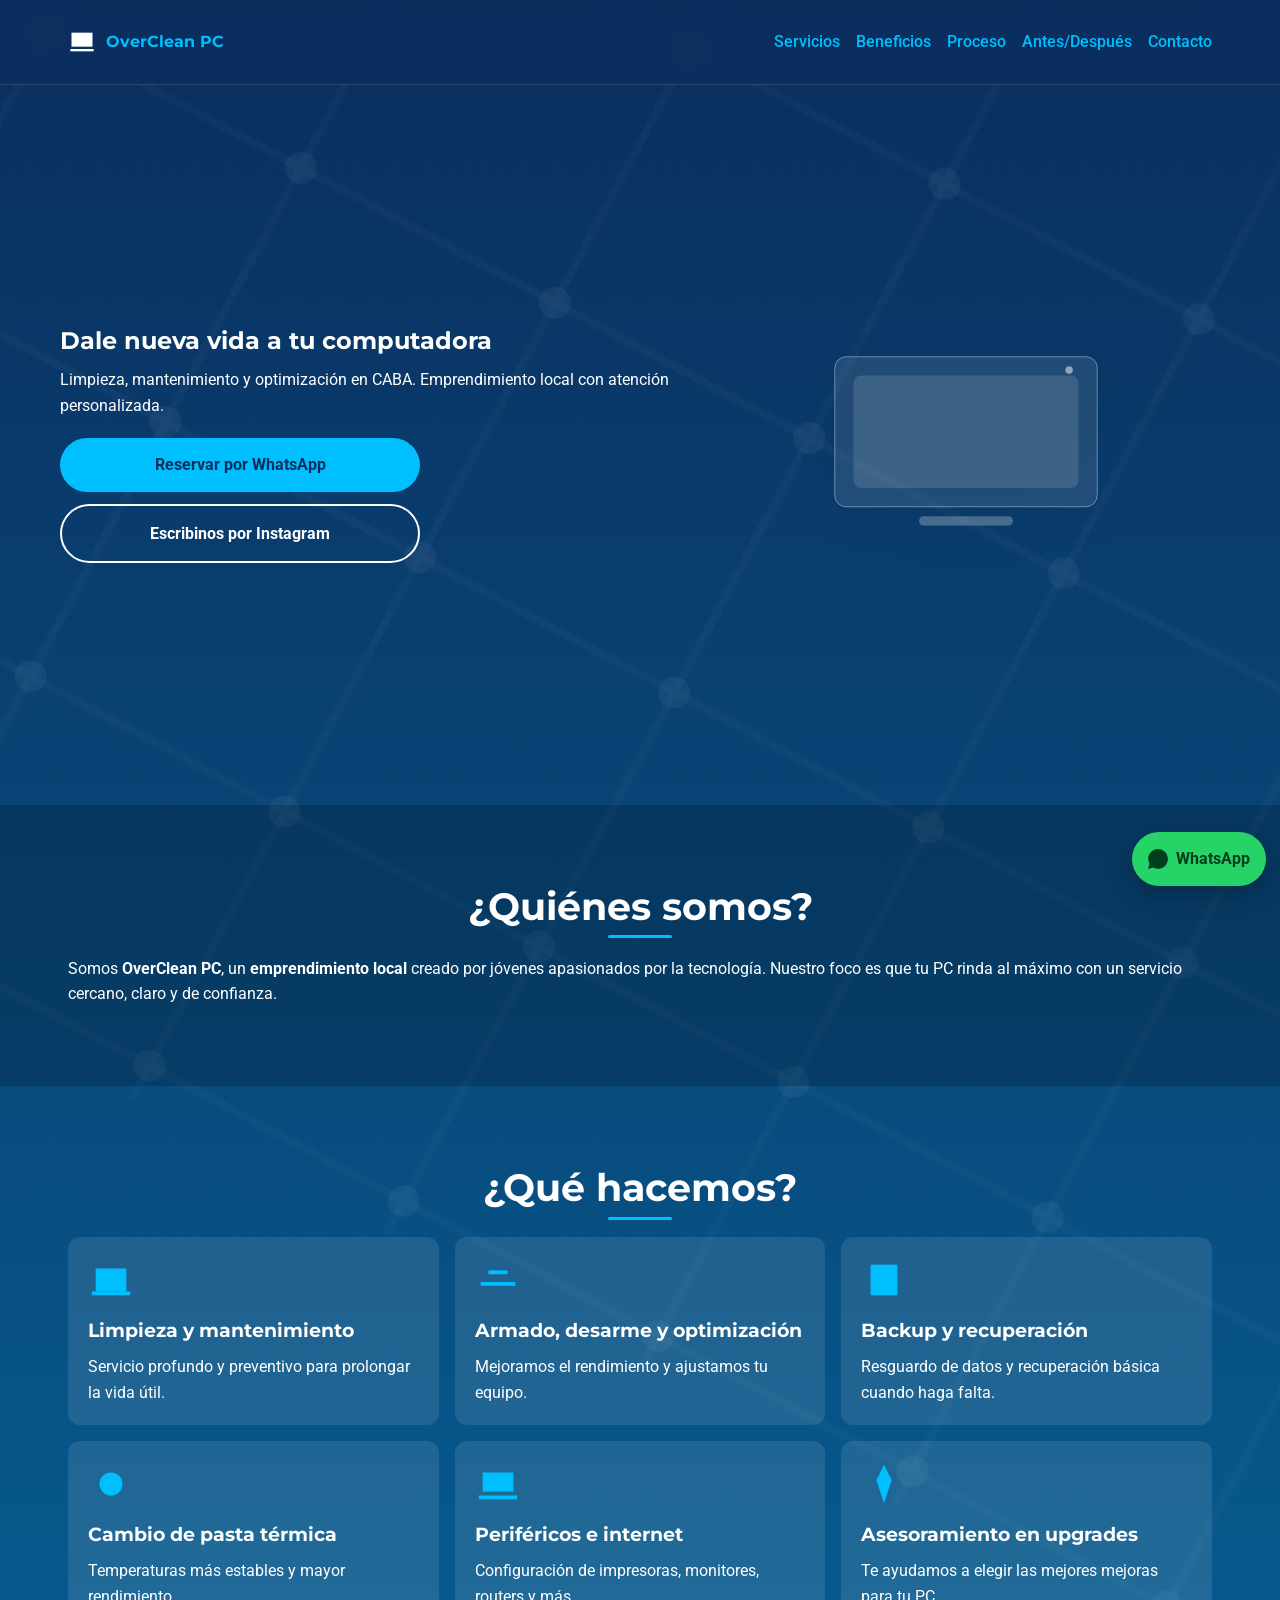
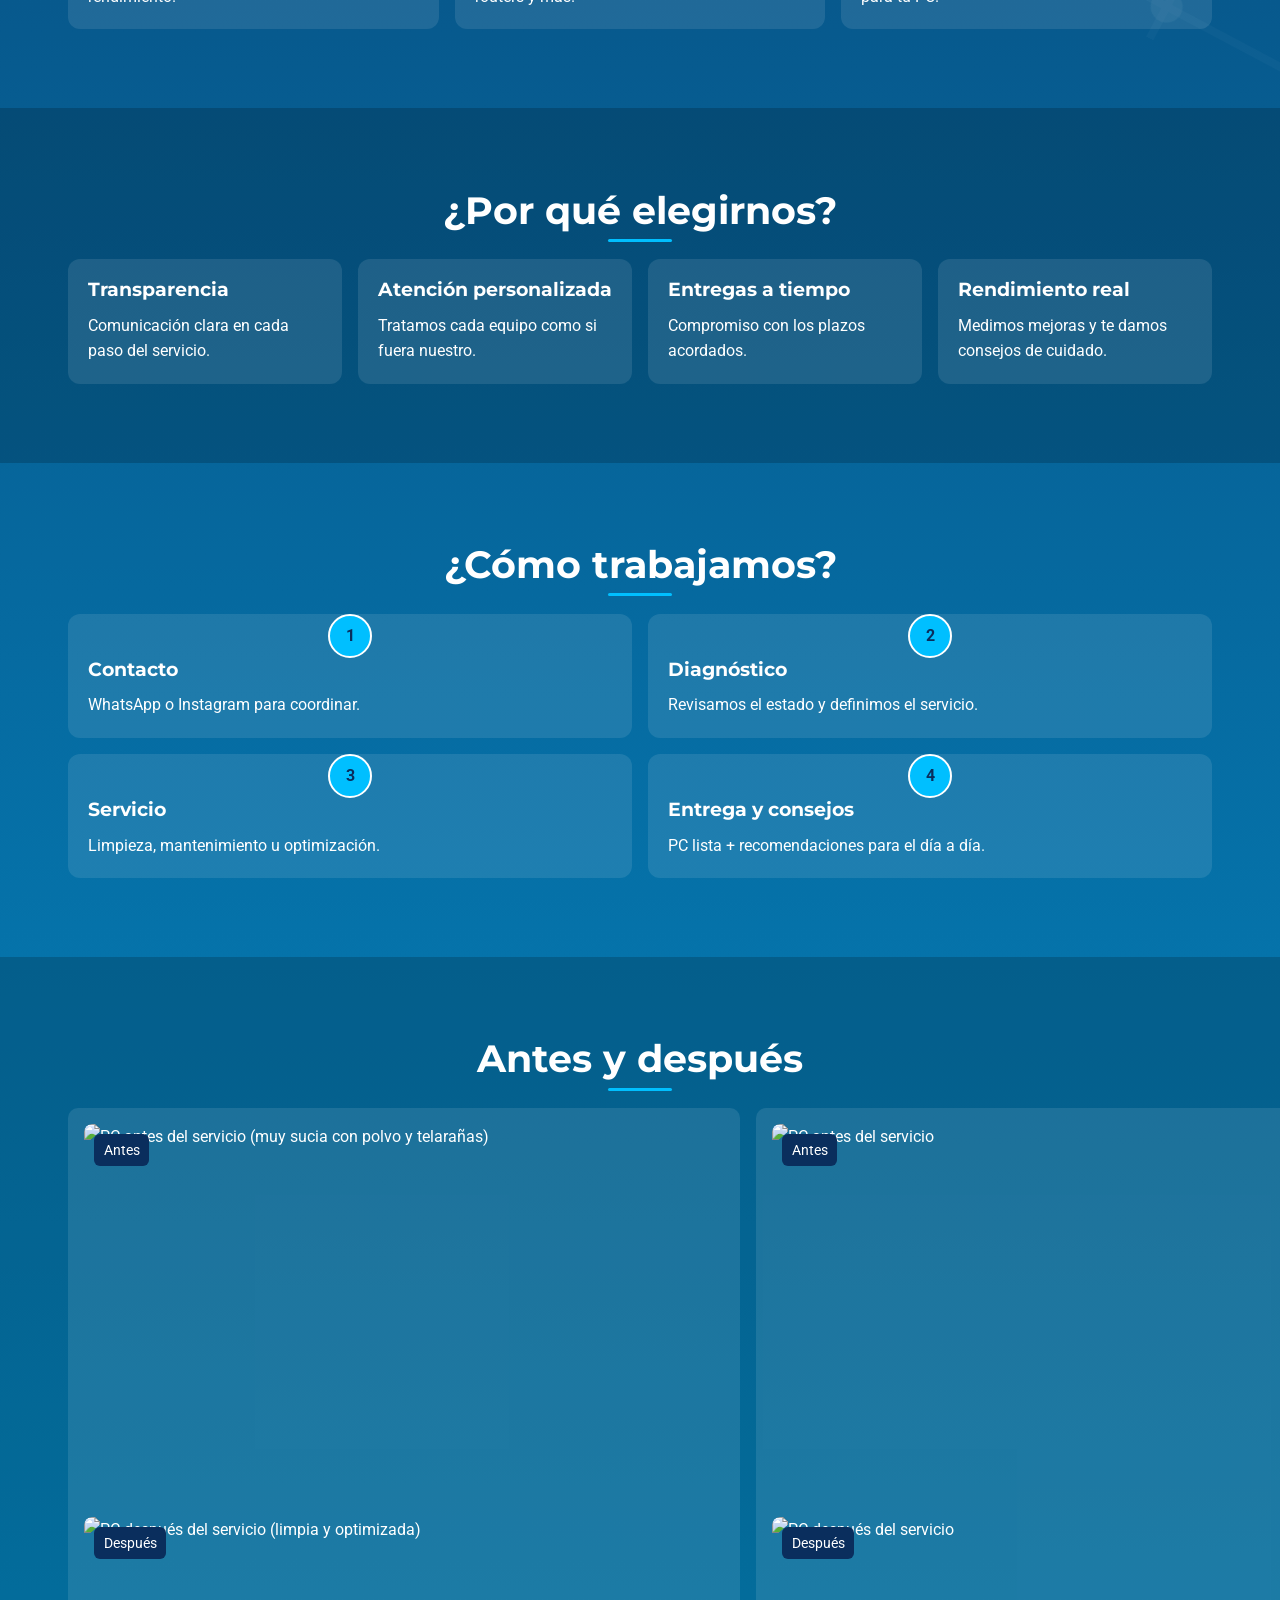
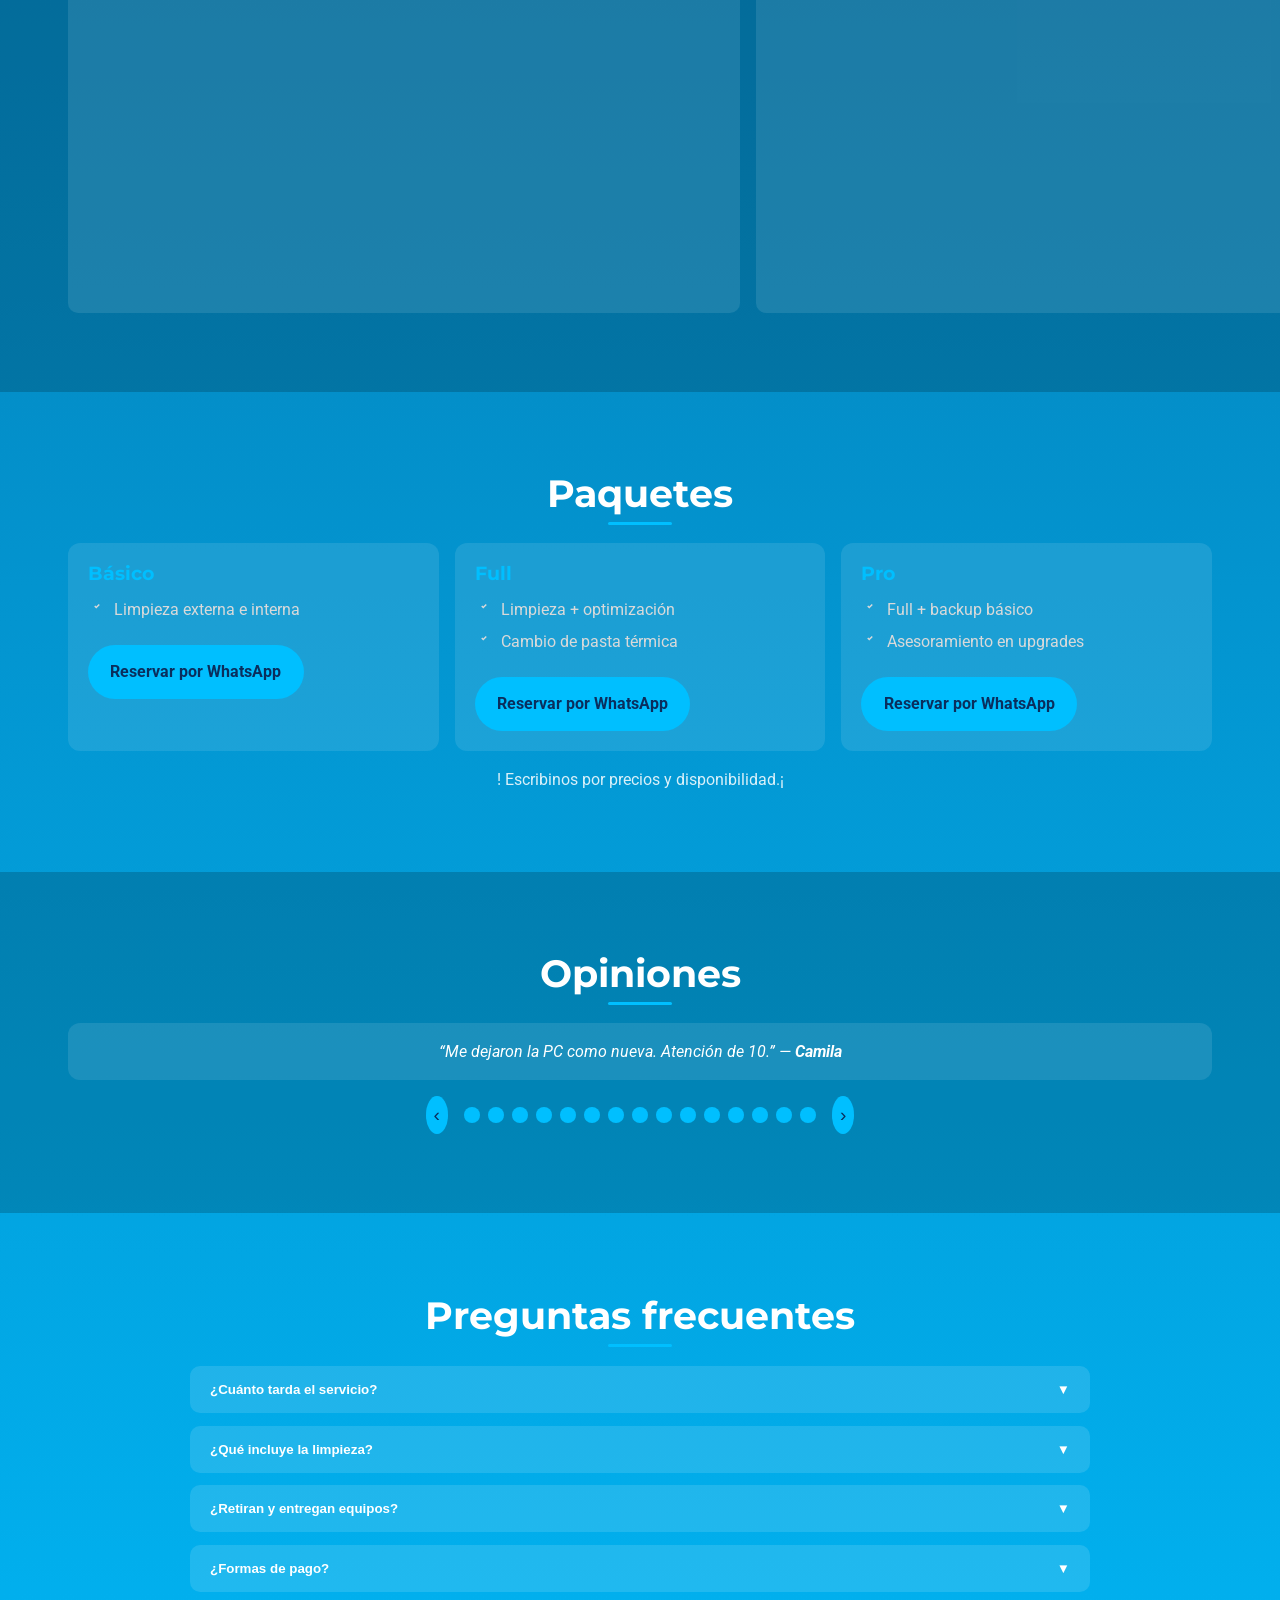
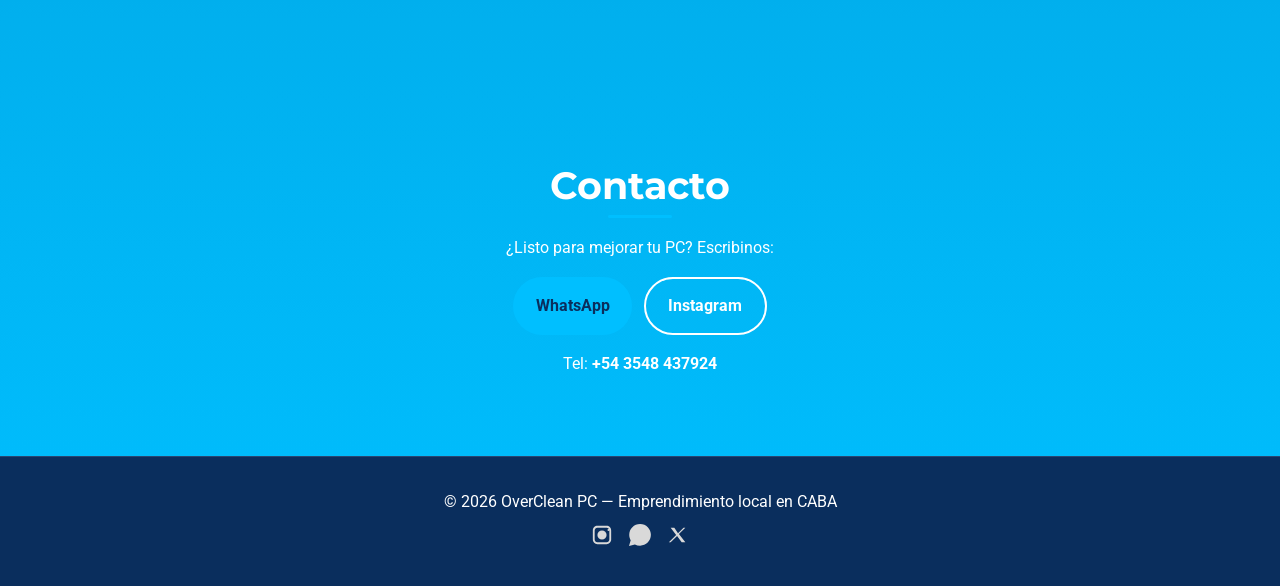
==== commit fac564b9: "Update index.html" ====
--- a/index.html
+++ b/index.html
@@ -257,7 +257,7 @@
             <a class="btn btn-primary" href="https://wa.me/543548437924?text=Hola!%20Quiero%20el%20paquete%20Pro%20de%20OverClean%20PC." target="_blank" rel="noopener">Reservar por WhatsApp</a>
           </article>
         </div>
-        <p style="opacity:.85;margin-top:1rem;text-align:center">* Escribinos por precios y disponibilidad.</p>
+        <p style="opacity:.85;margin-top:1rem;text-align:center">! Escribinos por precios y disponibilidad.¡</p>
       </div>
     </section>
 
